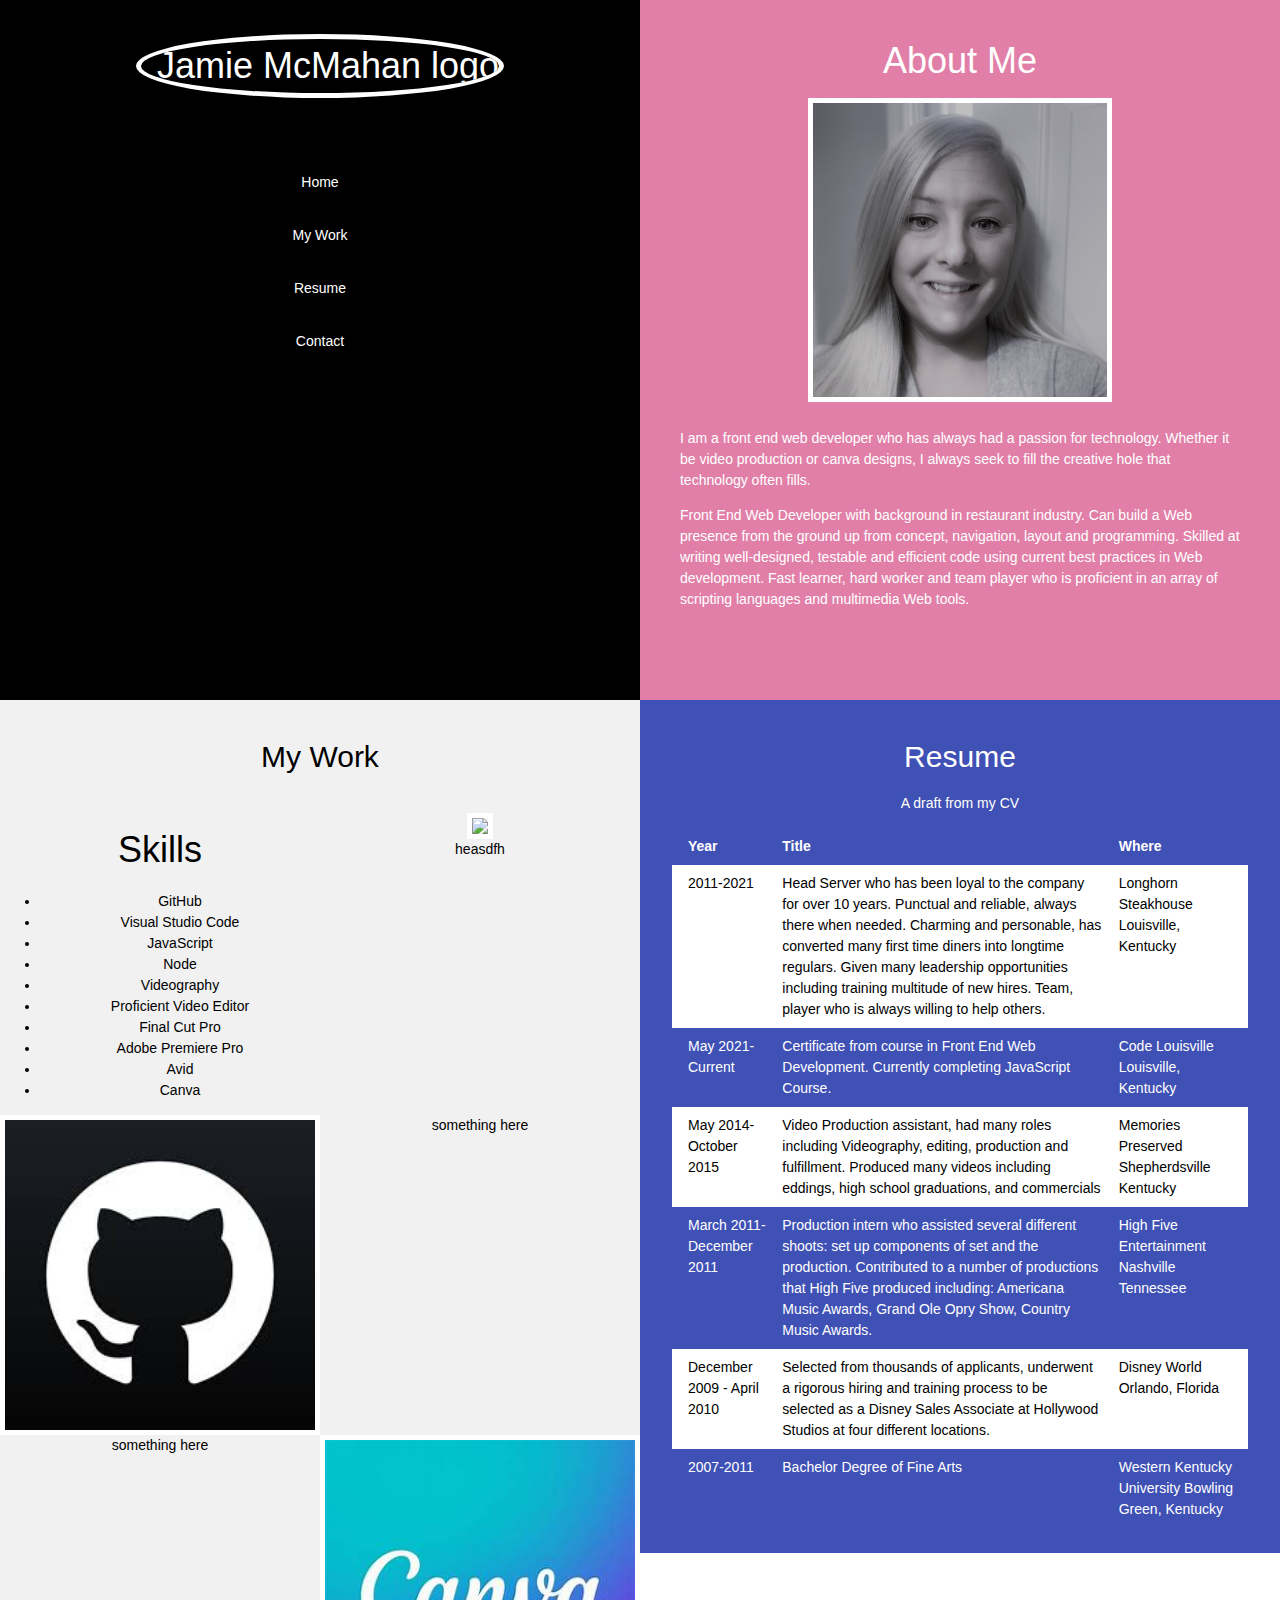
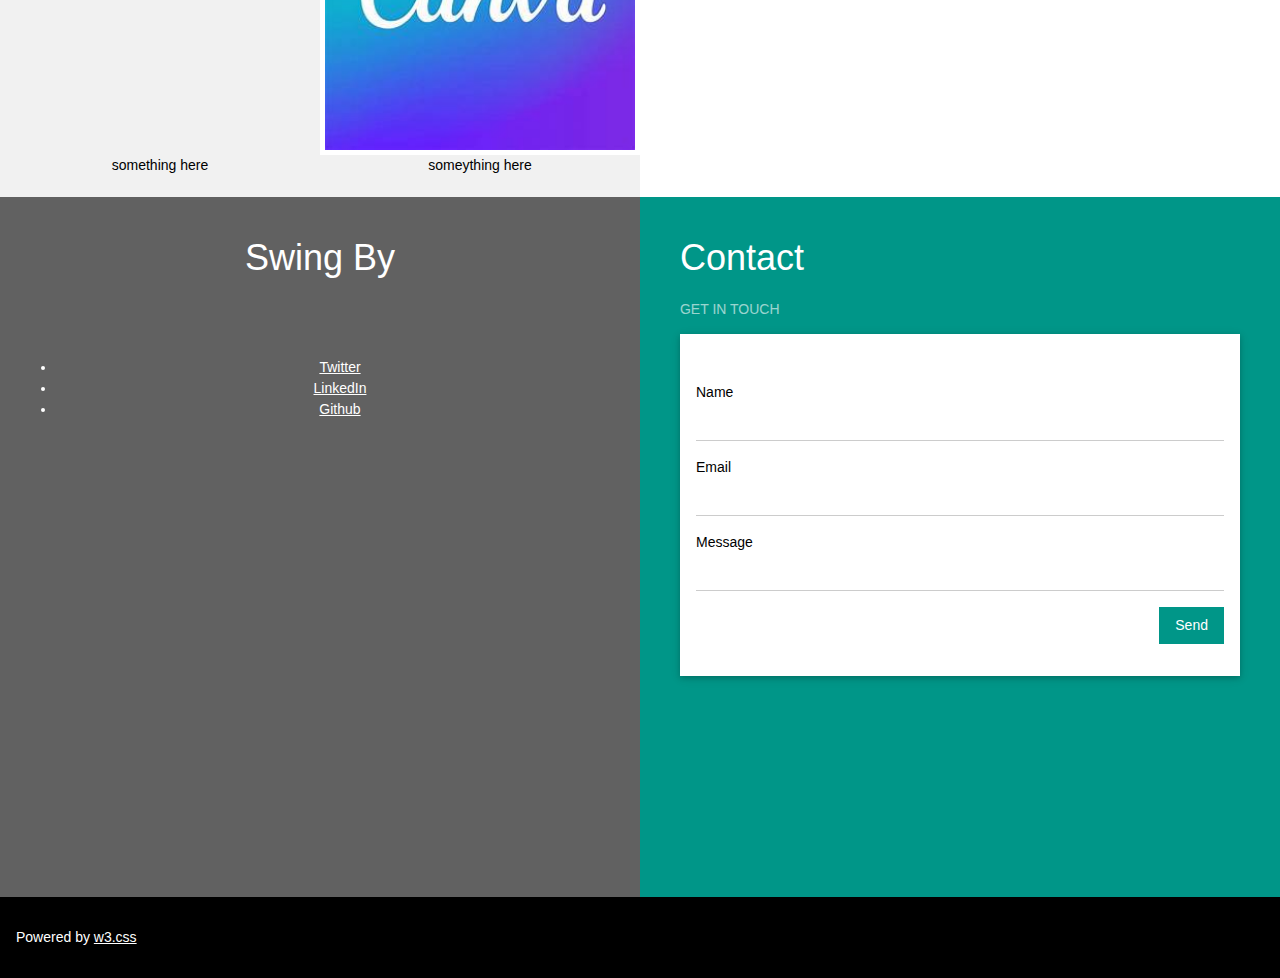
==== home.html @ 5b443dec "update" ====
<!DOCTYPE html>
<html>
<title>Jamie McMahan</title>
<meta charset="UTF-8">
<meta name="viewport" content="width=device-width, initial-scale=1">
<link rel="stylesheet" href="css/css.css">

<body class="w3-content" style="max-width:1300px">

    <!-- First Grid: Logo & About -->
    <div class="w3-half w3-black w3-container w3-center" style="height:700px">
        <div class="w3-padding-64">
            <h1><img src="img/logo.png" alt="Jamie McMahan logo" style=" height: 300px; width: 300px; border-radius:50%;" /h1>
        </div>
        <div class="w3-padding-64">
            <a href="#" class="w3-button w3-black w3-block w3-hover-blue-grey w3-padding-16">Home</a>
            <a href="#work" class="w3-button w3-black w3-block w3-hover-teal w3-padding-16">My Work</a>
            <a href="/Resume.pdf" class="w3-button w3-black w3-block w3-hover-dark-grey w3-padding-16">Resume</a>
            <a href="#contact" class="w3-button w3-black w3-block w3-hover-brown w3-padding-16">Contact</a>
        </div>
    </div>
    <div class="w3-half w3-blue-grey w3-container" style="height:700px">
        <div class="w3-padding-64 w3-center">
            <h1>About Me</h1>
            <img src="img/me.jpg" class="headshot" alt="Jamie" style="width:50%; ">
            <div class=" w3-left-align w3-padding-large ">
                <p>I am a front end web developer who has always had a passion for technology. Whether it be video production or canva designs, I always seek to fill the creative hole that technology often fills.</p>
                <p>Front End Web Developer with background in restaurant industry. Can build a Web presence from the ground up from concept, navigation, layout and programming. Skilled at writing well-designed, testable and efficient code using current best
                    practices in Web development. Fast learner, hard worker and team player who is proficient in an array of scripting languages and multimedia Web tools.</p>
            </div>
        </div>
    </div>
    </div>

    <!-- Second Grid: Work & Resume -->
    <div class="w3-row ">
        <div class="w3-half w3-light-grey w3-center " style="min-height:800px " id="work ">
            <div class="w3-padding-64 ">
                <h2>My Work</h2>
            </div>
            <div class="w3-row ">
                <div class="w3-half ">
                    <h1> Skills</h1>
                    <ul class="skills">
                        <li>GitHub</li>
                        <li>Visual Studio Code</li>
                        <li>JavaScript</li>
                        <li>Node</li>
                        <li>Videography</li>
                        <li>Proficient Video Editor</li>
                        <li>Final Cut Pro</li>
                        <li>Adobe Premiere Pro</li>
                        <li>Avid</li>
                        <li>Canva</li>

                    </ul>
                </div>

                <div class="w3-half ">
                    <a href="https://www.youtube.com/user/grund233/videos.com">
                        <img src="img/youtube.jpg" style=" width:100% ">
                    </a>
                </div>

                heasdfh
            </div>
            <div class="w3-row w3-hide-small ">
                <div class="w3-half ">
                    <img src="img/git.jpg " style="width:100% ">
                </div>
                <div class="w3-half ">
                    something here
                </div>

                <div class="w3-row w3-hide-small ">
                    <div class="w3-half ">something here </div>
                    <div class="w3-half ">
                        <img src="img/canva.jpg" style="width:100% ">
                    </div>
                </div>
            </div>

            <div class="w3-row w3-hide-small ">
                <div class="w3-half ">something here </div>
                <div class="w3-half ">someything here </div>
            </div><br>

        </div>
        <div class="w3-half w3-indigo w3-container " style="min-height:800px ">
            <div class="w3-padding-64 w3-center ">
                <h2>Resume</h2>
                <p>A draft from my CV</p>
                <div class="w3-container w3-responsive ">
                    <table class="w3-table ">
                        <tr>
                            <th>Year</th>
                            <th>Title</th>
                            <th>Where</th>
                        </tr>
                        <tr class="w3-white ">
                            <td>2011-2021</td>
                            <td>Head Server who has been loyal to the company for over 10 years. Punctual and reliable, always there when needed. Charming and personable, has converted many first time diners into longtime regulars. Given many leadership opportunities
                                including training multitude of new hires. Team, player who is always willing to help others.
                            </td>
                            <td> Longhorn Steakhouse Louisville, Kentucky</td>


                        </tr>
                        <tr>
                            <td>May 2021-Current</td>
                            <td>Certificate from course in Front End Web Development. Currently completing JavaScript Course.</td>
                            <td> Code Louisville Louisville, Kentucky</td>
                        </tr>
                        <tr class="w3-white ">
                            <td>May 2014- October 2015
                            </td>
                            <td>Video Production assistant, had many roles including Videography, editing, production and fulfillment. Produced many videos including eddings, high school graduations, and commercials</td>
                            <td>Memories Preserved Shepherdsville Kentucky</td>

                        </tr>
                        <tr>
                            <td>March 2011- December 2011 </td>
                            <td>Production intern who assisted several different shoots: set up components of set and the production. Contributed to a number of productions that High Five produced including: Americana Music Awards, Grand Ole Opry Show, Country
                                Music Awards.</td>
                            <td>High Five Entertainment Nashville Tennessee </td>
                        </tr>
                        <tr class="w3-white ">
                            <td>December 2009 - April 2010</td>
                            <td>Selected from thousands of applicants, underwent a rigorous hiring and training process to be selected as a Disney Sales Associate at Hollywood Studios at four different locations.
                                <td>Disney World Orlando, Florida</td>
                        </tr>
                        <tr class="w3-hide-medium ">
                            <td>2007-2011</td>
                            <td> Bachelor Degree of Fine Arts </td>
                            <td>Western Kentucky University Bowling Green, Kentucky</td>
                        </tr>
                    </table>
                </div>
            </div>
        </div>
    </div>

    <!-- Third Grid: Swing By & Contact -->
    <div class="w3-row " id="contact ">
        <div class="w3-half w3-dark-grey w3-container w3-center " style="height:700px ">
            <div class="w3-padding-64 ">
                <h1>Swing By</h1>
            </div>
            <div class="w3-padding-64 ">
                <div>

                    <ul>
                        <li><a href="#" class="social twitter">Twitter</a></li>
                        <li><a href="#" class="social linkedin">LinkedIn</a></li>
                        <li><a href="#" class="social github">Github</a></li>
                    </ul>
                    </ul>

                </div>
            </div>
        </div>
        <div class="w3-half w3-teal w3-container " style="height:700px ">
            <div class="w3-padding-64 w3-padding-large ">
                <h1>Contact</h1>
                <p class="w3-opacity ">GET IN TOUCH</p>
                <form class="w3-container w3-card w3-padding-32 w3-white " action="/action_page.php " target="_blank ">
                    <div class="w3-section ">
                        <label>Name</label>
                        <input class="w3-input " style="width:100%; " type="text " required name="Name ">
                    </div>
                    <div class="w3-section ">
                        <label>Email</label>
                        <input class="w3-input " style="width:100%; " type="text " required name="Email ">
                    </div>
                    <div class="w3-section ">
                        <label>Message</label>
                        <input class="w3-input " style="width:100%; " type="text " required name="Message ">
                    </div>
                    <button type="submit " class="w3-button w3-teal w3-right ">Send</button>
                </form>
            </div>
        </div>
    </div>

    <!-- Footer -->
    <footer class="w3-container w3-black w3-padding-16 ">
        <p>Powered by <a href="https://www.w3schools.com/w3css/default.asp " target="_blank ">w3.css</a></p>
    </footer>

</body>

</html>
---- css/css.css ----
html {
    box-sizing: border-box
}

*,
*:before,
*:after {
    box-sizing: inherit
}

html {
    -ms-text-size-adjust: 100%;
    -webkit-text-size-adjust: 100%
}

body {
    margin: 0
}

article,
aside,
details,
figcaption,
figure,
footer,
header,
main,
menu,
nav,
section {
    display: block
}

summary {
    display: list-item
}

audio,
canvas,
progress,
video {
    display: inline-block
}

progress {
    vertical-align: baseline
}

audio:not([controls]) {
    display: none;
    height: 0
}

[hidden],
template {
    display: none
}

a {
    background-color: transparent
}

a:active,
a:hover {
    outline-width: 0
}

abbr[title] {
    border-bottom: none;
    text-decoration: underline;
    text-decoration: underline dotted
}

b,
strong {
    font-weight: bolder
}

dfn {
    font-style: italic
}

mark {
    background: #ff0;
    color: #000
}

small {
    font-size: 80%
}

sub,
sup {
    font-size: 75%;
    line-height: 0;
    position: relative;
    vertical-align: baseline
}

sub {
    bottom: -0.25em
}

sup {
    top: -0.5em
}

figure {
    margin: 1em 40px
}

img {
    border: 5px solid white
}

code,
kbd,
pre,
samp {
    font-family: monospace, monospace;
    font-size: 1em
}

hr {
    box-sizing: content-box;
    height: 0;
    overflow: visible
}

button,
input,
select,
textarea,
optgroup {
    font: inherit;
    margin: 0
}

optgroup {
    font-weight: bold
}

button,
input {
    overflow: visible
}

button,
select {
    text-transform: none
}

button,
[type=button],
[type=reset],
[type=submit] {
    -webkit-appearance: button
}

button::-moz-focus-inner,
[type=button]::-moz-focus-inner,
[type=reset]::-moz-focus-inner,
[type=submit]::-moz-focus-inner {
    border-style: none;
    padding: 0
}

button:-moz-focusring,
[type=button]:-moz-focusring,
[type=reset]:-moz-focusring,
[type=submit]:-moz-focusring {
    outline: 1px dotted ButtonText
}

fieldset {
    border: 1px solid #c0c0c0;
    margin: 0 2px;
    padding: .35em .625em .75em
}

legend {
    color: inherit;
    display: table;
    max-width: 100%;
    padding: 0;
    white-space: normal
}

textarea {
    overflow: auto
}

[type=checkbox],
[type=radio] {
    padding: 0
}

[type=number]::-webkit-inner-spin-button,
[type=number]::-webkit-outer-spin-button {
    height: auto
}

[type=search] {
    -webkit-appearance: textfield;
    outline-offset: -2px
}

[type=search]::-webkit-search-decoration {
    -webkit-appearance: none
}

::-webkit-file-upload-button {
    -webkit-appearance: button;
    font: inherit
}


/* End extract */

html,
body {
    font-family: Verdana, sans-serif;
    font-size: 14px;
    line-height: 1.5
}

html {
    overflow-x: hidden
}

h1 {
    font-size: 36px
}

h2 {
    font-size: 30px
}

h3 {
    font-size: 24px
}

h4 {
    font-size: 20px
}

h5 {
    font-size: 18px
}

h6 {
    font-size: 16px
}

.w3-serif {
    font-family: serif
}

.w3-sans-serif {
    font-family: sans-serif
}

.w3-cursive {
    font-family: cursive
}

.w3-monospace {
    font-family: monospace
}

h1,
h2,
h3,
h4,
h5,
h6 {
    font-family: "Segoe UI", Arial, sans-serif;
    font-weight: 400;
    margin: 10px 0
}

.w3-wide {
    letter-spacing: 4px
}

hr {
    border: 0;
    border-top: 1px solid #eee;
    margin: 20px 0
}

.w3-image {
    max-width: 100%;
    height: auto
}

img {
    vertical-align: middle
}

a {
    color: inherit
}

.w3-table,
.w3-table-all {
    border-collapse: collapse;
    border-spacing: 0;
    width: 100%;
    display: table
}

.w3-table-all {
    border: 1px solid #ccc
}

.w3-bordered tr,
.w3-table-all tr {
    border-bottom: 1px solid #ddd
}

.w3-striped tbody tr:nth-child(even) {
    background-color: #f1f1f1
}

.w3-table-all tr:nth-child(odd) {
    background-color: #fff
}

.w3-table-all tr:nth-child(even) {
    background-color: #f1f1f1
}

.w3-hoverable tbody tr:hover,
.w3-ul.w3-hoverable li:hover {
    background-color: #ccc
}

.w3-centered tr th,
.w3-centered tr td {
    text-align: center
}

.w3-table td,
.w3-table th,
.w3-table-all td,
.w3-table-all th {
    padding: 8px 8px;
    display: table-cell;
    text-align: left;
    vertical-align: top
}

.w3-table th:first-child,
.w3-table td:first-child,
.w3-table-all th:first-child,
.w3-table-all td:first-child {
    padding-left: 16px
}

.w3-btn,
.w3-button {
    border: none;
    display: inline-block;
    padding: 8px 16px;
    vertical-align: middle;
    overflow: hidden;
    text-decoration: none;
    color: inherit;
    background-color: inherit;
    text-align: center;
    cursor: pointer;
    white-space: nowrap
}

.w3-btn:hover {
    box-shadow: 0 8px 16px 0 rgba(0, 0, 0, 0.2), 0 6px 20px 0 rgba(0, 0, 0, 0.19)
}

.w3-btn,
.w3-button {
    -webkit-touch-callout: none;
    -webkit-user-select: none;
    -khtml-user-select: none;
    -moz-user-select: none;
    -ms-user-select: none;
    user-select: none
}

.w3-disabled,
.w3-btn:disabled,
.w3-button:disabled {
    cursor: not-allowed;
    opacity: 0.3
}

.w3-disabled *,
:disabled * {
    pointer-events: none
}

.w3-btn.w3-disabled:hover,
.w3-btn:disabled:hover {
    box-shadow: none
}

.w3-badge,
.w3-tag {
    background-color: #000;
    color: #fff;
    display: inline-block;
    padding-left: 8px;
    padding-right: 8px;
    text-align: center
}

.w3-badge {
    border-radius: 50%
}

.w3-ul {
    list-style-type: none;
    padding: 0;
    margin: 0
}

.w3-ul li {
    padding: 8px 16px;
    border-bottom: 1px solid #ddd
}

.w3-ul li:last-child {
    border-bottom: none
}

.w3-tooltip,
.w3-display-container {
    position: relative
}

.w3-tooltip .w3-text {
    display: none
}

.w3-tooltip:hover .w3-text {
    display: inline-block
}

.w3-ripple:active {
    opacity: 0.5
}

.w3-ripple {
    transition: opacity 0s
}

.w3-input {
    padding: 8px;
    display: block;
    border: none;
    border-bottom: 1px solid #ccc;
    width: 100%
}

.w3-select {
    padding: 9px 0;
    width: 100%;
    border: none;
    border-bottom: 1px solid #ccc
}

.w3-dropdown-click,
.w3-dropdown-hover {
    position: relative;
    display: inline-block;
    cursor: pointer
}

.w3-dropdown-hover:hover .w3-dropdown-content {
    display: block
}

.w3-dropdown-hover:first-child,
.w3-dropdown-click:hover {
    background-color: #ccc;
    color: #000
}

.w3-dropdown-hover:hover>.w3-button:first-child,
.w3-dropdown-click:hover>.w3-button:first-child {
    background-color: #ccc;
    color: #000
}

.w3-dropdown-content {
    cursor: auto;
    color: #000;
    background-color: #fff;
    display: none;
    position: absolute;
    min-width: 160px;
    margin: 0;
    padding: 0;
    z-index: 1
}

.w3-check,
.w3-radio {
    width: 24px;
    height: 24px;
    position: relative;
    top: 6px
}

.w3-sidebar {
    height: 100%;
    width: 200px;
    background-color: #fff;
    position: fixed!important;
    z-index: 1;
    overflow: auto
}

.w3-bar-block .w3-dropdown-hover,
.w3-bar-block .w3-dropdown-click {
    width: 100%
}

.w3-bar-block .w3-dropdown-hover .w3-dropdown-content,
.w3-bar-block .w3-dropdown-click .w3-dropdown-content {
    min-width: 100%
}

.w3-bar-block .w3-dropdown-hover .w3-button,
.w3-bar-block .w3-dropdown-click .w3-button {
    width: 100%;
    text-align: left;
    padding: 8px 16px
}

.w3-main,
#main {
    transition: margin-left .4s
}

.w3-modal {
    z-index: 3;
    display: none;
    padding-top: 100px;
    position: fixed;
    left: 0;
    top: 0;
    width: 100%;
    height: 100%;
    overflow: auto;
    background-color: rgb(0, 0, 0);
    background-color: rgba(0, 0, 0, 0.4)
}

.w3-modal-content {
    margin: auto;
    background-color: #fff;
    position: relative;
    padding: 0;
    outline: 0;
    width: 600px
}

.w3-bar {
    width: 100%;
    overflow: hidden
}

.w3-center .w3-bar {
    display: inline-block;
    width: auto
}

.w3-bar .w3-bar-item {
    padding: 8px 16px;
    float: left;
    width: auto;
    border: none;
    display: block;
    outline: 0
}

.w3-bar .w3-dropdown-hover,
.w3-bar .w3-dropdown-click {
    position: static;
    float: left
}

.w3-bar .w3-button {
    white-space: normal
}

.w3-bar-block .w3-bar-item {
    width: 100%;
    display: block;
    padding: 8px 16px;
    text-align: left;
    border: none;
    white-space: normal;
    float: none;
    outline: 0
}

.w3-bar-block.w3-center .w3-bar-item {
    text-align: center
}

.w3-block {
    display: block;
    width: 100%
}

.w3-responsive {
    display: block;
    overflow-x: auto
}

.w3-container:after,
.w3-container:before,
.w3-panel:after,
.w3-panel:before,
.w3-row:after,
.w3-row:before,
.w3-row-padding:after,
.w3-row-padding:before,
.w3-cell-row:before,
.w3-cell-row:after,
.w3-clear:after,
.w3-clear:before,
.w3-bar:before,
.w3-bar:after {
    content: "";
    display: table;
    clear: both
}

.w3-col,
.w3-half,
.w3-third,
.w3-twothird,
.w3-threequarter,
.w3-quarter {
    float: left;
    width: 100%
}

.w3-col.s1 {
    width: 8.33333%
}

.w3-col.s2 {
    width: 16.66666%
}

.w3-col.s3 {
    width: 24.99999%
}

.w3-col.s4 {
    width: 33.33333%
}

.w3-col.s5 {
    width: 41.66666%
}

.w3-col.s6 {
    width: 49.99999%
}

.w3-col.s7 {
    width: 58.33333%
}

.w3-col.s8 {
    width: 66.66666%
}

.w3-col.s9 {
    width: 74.99999%
}

.w3-col.s10 {
    width: 83.33333%
}

.w3-col.s11 {
    width: 91.66666%
}

.w3-col.s12 {
    width: 99.99999%
}

@media (min-width:601px) {
    .w3-col.m1 {
        width: 8.33333%
    }
    .w3-col.m2 {
        width: 16.66666%
    }
    .w3-col.m3,
    .w3-quarter {
        width: 24.99999%
    }
    .w3-col.m4,
    .w3-third {
        width: 33.33333%
    }
    .w3-col.m5 {
        width: 41.66666%
    }
    .w3-col.m6,
    .w3-half {
        width: 49.99999%
    }
    .w3-col.m7 {
        width: 58.33333%
    }
    .w3-col.m8,
    .w3-twothird {
        width: 66.66666%
    }
    .w3-col.m9,
    .w3-threequarter {
        width: 74.99999%
    }
    .w3-col.m10 {
        width: 83.33333%
    }
    .w3-col.m11 {
        width: 91.66666%
    }
    .w3-col.m12 {
        width: 99.99999%
    }
}

@media (min-width:993px) {
    .w3-col.l1 {
        width: 8.33333%
    }
    .w3-col.l2 {
        width: 16.66666%
    }
    .w3-col.l3 {
        width: 24.99999%
    }
    .w3-col.l4 {
        width: 33.33333%
    }
    .w3-col.l5 {
        width: 41.66666%
    }
    .w3-col.l6 {
        width: 49.99999%
    }
    .w3-col.l7 {
        width: 58.33333%
    }
    .w3-col.l8 {
        width: 66.66666%
    }
    .w3-col.l9 {
        width: 74.99999%
    }
    .w3-col.l10 {
        width: 83.33333%
    }
    .w3-col.l11 {
        width: 91.66666%
    }
    .w3-col.l12 {
        width: 99.99999%
    }
}

.w3-rest {
    overflow: hidden
}

.w3-stretch {
    margin-left: -16px;
    margin-right: -16px
}

.w3-content,
.w3-auto {
    margin-left: auto;
    margin-right: auto
}

.w3-content {
    max-width: 980px
}

.w3-auto {
    max-width: 1140px
}

.w3-cell-row {
    display: table;
    width: 100%
}

.w3-cell {
    display: table-cell
}

.w3-cell-top {
    vertical-align: top
}

.w3-cell-middle {
    vertical-align: middle
}

.w3-cell-bottom {
    vertical-align: bottom
}

.w3-hide {
    display: none!important
}

.w3-show-block,
.w3-show {
    display: block!important
}

.w3-show-inline-block {
    display: inline-block!important
}

@media (max-width:1205px) {
    .w3-auto {
        max-width: 95%
    }
}

@media (max-width:600px) {
    .w3-modal-content {
        margin: 0 10px;
        width: auto!important
    }
    .w3-modal {
        padding-top: 30px
    }
    .w3-dropdown-hover.w3-mobile .w3-dropdown-content,
    .w3-dropdown-click.w3-mobile .w3-dropdown-content {
        position: relative
    }
    .w3-hide-small {
        display: none!important
    }
    .w3-mobile {
        display: block;
        width: 100%!important
    }
    .w3-bar-item.w3-mobile,
    .w3-dropdown-hover.w3-mobile,
    .w3-dropdown-click.w3-mobile {
        text-align: center
    }
    .w3-dropdown-hover.w3-mobile,
    .w3-dropdown-hover.w3-mobile .w3-btn,
    .w3-dropdown-hover.w3-mobile .w3-button,
    .w3-dropdown-click.w3-mobile,
    .w3-dropdown-click.w3-mobile .w3-btn,
    .w3-dropdown-click.w3-mobile .w3-button {
        width: 100%
    }
}

@media (max-width:768px) {
    .w3-modal-content {
        width: 500px
    }
    .w3-modal {
        padding-top: 50px
    }
}

@media (min-width:993px) {
    .w3-modal-content {
        width: 900px
    }
    .w3-hide-large {
        display: none!important
    }
    .w3-sidebar.w3-collapse {
        display: block!important
    }
}

@media (max-width:992px) and (min-width:601px) {
    .w3-hide-medium {
        display: none!important
    }
}

@media (max-width:992px) {
    .w3-sidebar.w3-collapse {
        display: none
    }
    .w3-main {
        margin-left: 0!important;
        margin-right: 0!important
    }
    .w3-auto {
        max-width: 100%
    }
}

.w3-top,
.w3-bottom {
    position: fixed;
    width: 100%;
    z-index: 1
}

.w3-top {
    top: 0
}

.w3-bottom {
    bottom: 0
}

.w3-overlay {
    position: fixed;
    display: none;
    width: 100%;
    height: 100%;
    top: 0;
    left: 0;
    right: 0;
    bottom: 0;
    background-color: rgba(0, 0, 0, 0.5);
    z-index: 2
}

.w3-display-topleft {
    position: absolute;
    left: 0;
    top: 0
}

.w3-display-topright {
    position: absolute;
    right: 0;
    top: 0
}

.w3-display-bottomleft {
    position: absolute;
    left: 0;
    bottom: 0
}

.w3-display-bottomright {
    position: absolute;
    right: 0;
    bottom: 0
}

.w3-display-middle {
    position: absolute;
    top: 50%;
    left: 50%;
    transform: translate(-50%, -50%);
    -ms-transform: translate(-50%, -50%)
}

.w3-display-left {
    position: absolute;
    top: 50%;
    left: 0%;
    transform: translate(0%, -50%);
    -ms-transform: translate(-0%, -50%)
}

.w3-display-right {
    position: absolute;
    top: 50%;
    right: 0%;
    transform: translate(0%, -50%);
    -ms-transform: translate(0%, -50%)
}

.w3-display-topmiddle {
    position: absolute;
    left: 50%;
    top: 0;
    transform: translate(-50%, 0%);
    -ms-transform: translate(-50%, 0%)
}

.w3-display-bottommiddle {
    position: absolute;
    left: 50%;
    bottom: 0;
    transform: translate(-50%, 0%);
    -ms-transform: translate(-50%, 0%)
}

.w3-display-container:hover .w3-display-hover {
    display: block
}

.w3-display-container:hover span.w3-display-hover {
    display: inline-block
}

.w3-display-hover {
    display: none
}

.w3-display-position {
    position: absolute
}

.w3-circle {
    border-radius: 50%
}

.w3-round-small {
    border-radius: 2px
}

.w3-round,
.w3-round-medium {
    border-radius: 4px
}

.w3-round-large {
    border-radius: 8px
}

.w3-round-xlarge {
    border-radius: 16px
}

.w3-round-xxlarge {
    border-radius: 32px
}

.w3-row-padding,
.w3-row-padding>.w3-half,
.w3-row-padding>.w3-third,
.w3-row-padding>.w3-twothird,
.w3-row-padding>.w3-threequarter,
.w3-row-padding>.w3-quarter,
.w3-row-padding>.w3-col {
    padding: 0 8px
}

.w3-container,
.w3-panel {
    padding: 0.01em 16px
}

.w3-panel {
    margin-top: 16px;
    margin-bottom: 16px
}

.w3-code,
.w3-codespan {
    font-family: Consolas, "courier new";
    font-size: 16px
}

.w3-code {
    width: auto;
    background-color: #fff;
    padding: 8px 12px;
    border-left: 4px solid #4CAF50;
    word-wrap: break-word
}

.w3-codespan {
    color: crimson;
    background-color: #f1f1f1;
    padding-left: 4px;
    padding-right: 4px;
    font-size: 110%
}

.w3-card,
.w3-card-2 {
    box-shadow: 0 2px 5px 0 rgba(0, 0, 0, 0.16), 0 2px 10px 0 rgba(0, 0, 0, 0.12)
}

.w3-card-4,
.w3-hover-shadow:hover {
    box-shadow: 0 4px 10px 0 rgba(0, 0, 0, 0.2), 0 4px 20px 0 rgba(0, 0, 0, 0.19)
}

.w3-spin {
    animation: w3-spin 2s infinite linear
}

@keyframes w3-spin {
    0% {
        transform: rotate(0deg)
    }
    100% {
        transform: rotate(359deg)
    }
}

.w3-animate-fading {
    animation: fading 10s infinite
}

@keyframes fading {
    0% {
        opacity: 0
    }
    50% {
        opacity: 1
    }
    100% {
        opacity: 0
    }
}

.w3-animate-opacity {
    animation: opac 0.8s
}

@keyframes opac {
    from {
        opacity: 0
    }
    to {
        opacity: 1
    }
}

.w3-animate-top {
    position: relative;
    animation: animatetop 0.4s
}

@keyframes animatetop {
    from {
        top: -300px;
        opacity: 0
    }
    to {
        top: 0;
        opacity: 1
    }
}

.w3-animate-left {
    position: relative;
    animation: animateleft 0.4s
}

@keyframes animateleft {
    from {
        left: -300px;
        opacity: 0
    }
    to {
        left: 0;
        opacity: 1
    }
}

.w3-animate-right {
    position: relative;
    animation: animateright 0.4s
}

@keyframes animateright {
    from {
        right: -300px;
        opacity: 0
    }
    to {
        right: 0;
        opacity: 1
    }
}

.w3-animate-bottom {
    position: relative;
    animation: animatebottom 0.4s
}

@keyframes animatebottom {
    from {
        bottom: -300px;
        opacity: 0
    }
    to {
        bottom: 0;
        opacity: 1
    }
}

.w3-animate-zoom {
    animation: animatezoom 0.6s
}

@keyframes animatezoom {
    from {
        transform: scale(0)
    }
    to {
        transform: scale(1)
    }
}

.w3-animate-input {
    transition: width 0.4s ease-in-out
}

.w3-animate-input:focus {
    width: 100%!important
}

.w3-opacity,
.w3-hover-opacity:hover {
    opacity: 0.60
}

.w3-opacity-off,
.w3-hover-opacity-off:hover {
    opacity: 1
}

.w3-opacity-max {
    opacity: 0.25
}

.w3-opacity-min {
    opacity: 0.75
}

.w3-greyscale-max,
.w3-grayscale-max,
.w3-hover-greyscale:hover,
.w3-hover-grayscale:hover {
    filter: grayscale(100%)
}

.w3-greyscale,
.w3-grayscale {
    filter: grayscale(75%)
}

.w3-greyscale-min,
.w3-grayscale-min {
    filter: grayscale(50%)
}

.w3-sepia {
    filter: sepia(75%)
}

.w3-sepia-max,
.w3-hover-sepia:hover {
    filter: sepia(100%)
}

.w3-sepia-min {
    filter: sepia(50%)
}

.w3-tiny {
    font-size: 10px!important
}

.w3-small {
    font-size: 12px!important
}

.w3-medium {
    font-size: 15px!important
}

.w3-large {
    font-size: 18px!important
}

.w3-xlarge {
    font-size: 24px!important
}

.w3-xxlarge {
    font-size: 36px!important
}

.w3-xxxlarge {
    font-size: 48px!important
}

.w3-jumbo {
    font-size: 64px!important
}

.w3-left-align {
    text-align: left!important
}

.w3-right-align {
    text-align: right!important
}

.w3-justify {
    text-align: justify!important
}

.w3-center {
    text-align: center!important
}

.w3-border-0 {
    border: 0!important
}

.w3-border {
    border: 1px solid #ccc!important
}

.w3-border-top {
    border-top: 1px solid #ccc!important
}

.w3-border-bottom {
    border-bottom: 1px solid #ccc!important
}

.w3-border-left {
    border-left: 1px solid #ccc!important
}

.w3-border-right {
    border-right: 1px solid #ccc!important
}

.w3-topbar {
    border-top: 6px solid #ccc!important
}

.w3-bottombar {
    border-bottom: 6px solid #ccc!important
}

.w3-leftbar {
    border-left: 6px solid #ccc!important
}

.w3-rightbar {
    border-right: 6px solid #ccc!important
}

.w3-section,
.w3-code {
    margin-top: 16px!important;
    margin-bottom: 16px!important
}

.w3-margin {
    margin: 16px!important
}

.w3-margin-top {
    margin-top: 16px!important
}

.w3-margin-bottom {
    margin-bottom: 16px!important
}

.w3-margin-left {
    margin-left: 16px!important
}

.w3-margin-right {
    margin-right: 16px!important
}

.w3-padding-small {
    padding: 4px 8px!important
}

.w3-padding {
    padding: 8px 16px!important
}

.w3-padding-large {
    padding: 12px 24px!important
}

.w3-padding-16 {
    padding-top: 16px!important;
    padding-bottom: 16px!important
}

.w3-padding-24 {
    padding-top: 24px!important;
    padding-bottom: 24px!important
}

.w3-padding-32 {
    padding-top: 32px!important;
    padding-bottom: 32px!important
}

.w3-padding-48 {
    padding-top: 48px!important;
    padding-bottom: 48px!important
}

.w3-padding-64 {
    padding-top: 24px!important;
    padding-bottom: 24px!important
}

.w3-padding-top-64 {
    padding-top: 64px!important
}

.w3-padding-top-48 {
    padding-top: 48px!important
}

.w3-padding-top-32 {
    padding-top: 32px!important
}

.w3-padding-top-24 {
    padding-top: 24px!important
}

.w3-left {
    float: left!important
}

.w3-right {
    float: right!important
}

.w3-button:hover {
    color: #000!important;
    background-color: #ccc!important
}

.w3-transparent,
.w3-hover-none:hover {
    background-color: transparent!important
}

.w3-hover-none:hover {
    box-shadow: none!important
}


/* Colors */

.w3-amber,
.w3-hover-amber:hover {
    color: #000!important;
    background-color: #ffc107!important
}

.w3-aqua,
.w3-hover-aqua:hover {
    color: #000!important;
    background-color: #00ffff!important
}

.w3-blue,
.w3-hover-blue:hover {
    color: #fff!important;
    background-color: #2196F3!important
}

.w3-light-blue,
.w3-hover-light-blue:hover {
    color: #000!important;
    background-color: #87CEEB!important
}

.w3-brown,
.w3-hover-brown:hover {
    color: #fff!important;
    background-color: #795548!important
}

.w3-cyan,
.w3-hover-cyan:hover {
    color: #000!important;
    background-color: #00bcd4!important
}

.w3-blue-grey,
.w3-hover-blue-grey:hover,
.w3-blue-gray,
.w3-hover-blue-gray:hover {
    color: #fff!important;
    background-color: rgba(197, 5, 85, 0.514)!important
}

.w3-green,
.w3-hover-green:hover {
    color: #fff!important;
    background-color: #4CAF50!important
}

.w3-light-green,
.w3-hover-light-green:hover {
    color: #000!important;
    background-color: #8bc34a!important
}

.w3-indigo,
.w3-hover-indigo:hover {
    color: #fff!important;
    background-color: #3f51b5!important
}

.w3-khaki,
.w3-hover-khaki:hover {
    color: #000!important;
    background-color: #f0e68c!important
}

.w3-lime,
.w3-hover-lime:hover {
    color: #000!important;
    background-color: #cddc39!important
}

.w3-orange,
.w3-hover-orange:hover {
    color: #000!important;
    background-color: #ff9800!important
}

.w3-deep-orange,
.w3-hover-deep-orange:hover {
    color: #fff!important;
    background-color: #ff5722!important
}

.w3-pink,
.w3-hover-pink:hover {
    color: #fff!important;
    background-color: #e91e63!important
}

.w3-purple,
.w3-hover-purple:hover {
    color: #fff!important;
    background-color: #9c27b0!important
}

.w3-deep-purple,
.w3-hover-deep-purple:hover {
    color: #fff!important;
    background-color: #673ab7!important
}

.w3-red,
.w3-hover-red:hover {
    color: #fff!important;
    background-color: #f44336!important
}

.w3-sand,
.w3-hover-sand:hover {
    color: #000!important;
    background-color: #fdf5e6!important
}

.w3-teal,
.w3-hover-teal:hover {
    color: #fff!important;
    background-color: #009688!important
}

.w3-yellow,
.w3-hover-yellow:hover {
    color: #000!important;
    background-color: #ffeb3b!important
}

.w3-white,
.w3-hover-white:hover {
    color: #000!important;
    background-color: #fff!important
}

.w3-black,
.w3-hover-black:hover {
    color: #fff!important;
    background-color: #000!important
}

.w3-grey,
.w3-hover-grey:hover,
.w3-gray,
.w3-hover-gray:hover {
    color: #000!important;
    background-color: #9e9e9e!important
}

.w3-light-grey,
.w3-hover-light-grey:hover,
.w3-light-gray,
.w3-hover-light-gray:hover {
    color: #000!important;
    background-color: #f1f1f1!important
}

.w3-dark-grey,
.w3-hover-dark-grey:hover,
.w3-dark-gray,
.w3-hover-dark-gray:hover {
    color: #fff!important;
    background-color: #616161!important
}

.w3-pale-red,
.w3-hover-pale-red:hover {
    color: #000!important;
    background-color: #ffdddd!important
}

.w3-pale-green,
.w3-hover-pale-green:hover {
    color: #000!important;
    background-color: #ddffdd!important
}

.w3-pale-yellow,
.w3-hover-pale-yellow:hover {
    color: #000!important;
    background-color: #ffffcc!important
}

.w3-pale-blue,
.w3-hover-pale-blue:hover {
    color: #000!important;
    background-color: #ddffff!important
}

.w3-text-amber,
.w3-hover-text-amber:hover {
    color: #ffc107!important
}

.w3-text-aqua,
.w3-hover-text-aqua:hover {
    color: #00ffff!important
}

.w3-text-blue,
.w3-hover-text-blue:hover {
    color: #2196F3!important
}

.w3-text-light-blue,
.w3-hover-text-light-blue:hover {
    color: #87CEEB!important
}

.w3-text-brown,
.w3-hover-text-brown:hover {
    color: #795548!important
}

.w3-text-cyan,
.w3-hover-text-cyan:hover {
    color: #00bcd4!important
}

.w3-text-blue-grey,
.w3-hover-text-blue-grey:hover,
.w3-text-blue-gray,
.w3-hover-text-blue-gray:hover {
    color: #607d8b!important
}

.w3-text-green,
.w3-hover-text-green:hover {
    color: #4CAF50!important
}

.w3-text-light-green,
.w3-hover-text-light-green:hover {
    color: #8bc34a!important
}

.w3-text-indigo,
.w3-hover-text-indigo:hover {
    color: #3f51b5!important
}

.w3-text-khaki,
.w3-hover-text-khaki:hover {
    color: #b4aa50!important
}

.w3-text-lime,
.w3-hover-text-lime:hover {
    color: #cddc39!important
}

.w3-text-orange,
.w3-hover-text-orange:hover {
    color: #ff9800!important
}

.w3-text-deep-orange,
.w3-hover-text-deep-orange:hover {
    color: #ff5722!important
}

.w3-text-pink,
.w3-hover-text-pink:hover {
    color: #e91e63!important
}

.w3-text-purple,
.w3-hover-text-purple:hover {
    color: #9c27b0!important
}

.w3-text-deep-purple,
.w3-hover-text-deep-purple:hover {
    color: #673ab7!important
}

.w3-text-red,
.w3-hover-text-red:hover {
    color: #f44336!important
}

.w3-text-sand,
.w3-hover-text-sand:hover {
    color: #fdf5e6!important
}

.w3-text-teal,
.w3-hover-text-teal:hover {
    color: #009688!important
}

.w3-text-yellow,
.w3-hover-text-yellow:hover {
    color: #d2be0e!important
}

.w3-text-white,
.w3-hover-text-white:hover {
    color: #fff!important
}

.w3-text-black,
.w3-hover-text-black:hover {
    color: #000!important
}

.w3-text-grey,
.w3-hover-text-grey:hover,
.w3-text-gray,
.w3-hover-text-gray:hover {
    color: #757575!important
}

.w3-text-light-grey,
.w3-hover-text-light-grey:hover,
.w3-text-light-gray,
.w3-hover-text-light-gray:hover {
    color: #f1f1f1!important
}

.w3-text-dark-grey,
.w3-hover-text-dark-grey:hover,
.w3-text-dark-gray,
.w3-hover-text-dark-gray:hover {
    color: #3a3a3a!important
}

.w3-border-amber,
.w3-hover-border-amber:hover {
    border-color: #ffc107!important
}

.w3-border-aqua,
.w3-hover-border-aqua:hover {
    border-color: #00ffff!important
}

.w3-border-blue,
.w3-hover-border-blue:hover {
    border-color: #2196F3!important
}

.w3-border-light-blue,
.w3-hover-border-light-blue:hover {
    border-color: #87CEEB!important
}

.w3-border-brown,
.w3-hover-border-brown:hover {
    border-color: #795548!important
}

.w3-border-cyan,
.w3-hover-border-cyan:hover {
    border-color: #00bcd4!important
}

.w3-border-blue-grey,
.w3-hover-border-blue-grey:hover,
.w3-border-blue-gray,
.w3-hover-border-blue-gray:hover {
    border-color: #607d8b!important
}

.w3-border-green,
.w3-hover-border-green:hover {
    border-color: #4CAF50!important
}

.w3-border-light-green,
.w3-hover-border-light-green:hover {
    border-color: #8bc34a!important
}

.w3-border-indigo,
.w3-hover-border-indigo:hover {
    border-color: #3f51b5!important
}

.w3-border-khaki,
.w3-hover-border-khaki:hover {
    border-color: #f0e68c!important
}

.w3-border-lime,
.w3-hover-border-lime:hover {
    border-color: #cddc39!important
}

.w3-border-orange,
.w3-hover-border-orange:hover {
    border-color: #ff9800!important
}

.w3-border-deep-orange,
.w3-hover-border-deep-orange:hover {
    border-color: #ff5722!important
}

.w3-border-pink,
.w3-hover-border-pink:hover {
    border-color: #e91e63!important
}

.w3-border-purple,
.w3-hover-border-purple:hover {
    border-color: #9c27b0!important
}

.w3-border-deep-purple,
.w3-hover-border-deep-purple:hover {
    border-color: #673ab7!important
}

.w3-border-red,
.w3-hover-border-red:hover {
    border-color: #f44336!important
}

.w3-border-sand,
.w3-hover-border-sand:hover {
    border-color: #fdf5e6!important
}

.w3-border-teal,
.w3-hover-border-teal:hover {
    border-color: #009688!important
}

.w3-border-yellow,
.w3-hover-border-yellow:hover {
    border-color: #ffeb3b!important
}

.w3-border-white,
.w3-hover-border-white:hover {
    border-color: #fff!important
}

.w3-border-black,
.w3-hover-border-black:hover {
    border-color: #000!important
}

.w3-border-grey,
.w3-hover-border-grey:hover,
.w3-border-gray,
.w3-hover-border-gray:hover {
    border-color: #9e9e9e!important
}

.w3-border-light-grey,
.w3-hover-border-light-grey:hover,
.w3-border-light-gray,
.w3-hover-border-light-gray:hover {
    border-color: #f1f1f1!important
}

.w3-border-dark-grey,
.w3-hover-border-dark-grey:hover,
.w3-border-dark-gray,
.w3-hover-border-dark-gray:hover {
    border-color: #616161!important
}

.w3-border-pale-red,
.w3-hover-border-pale-red:hover {
    border-color: #ffe7e7!important
}

.w3-border-pale-green,
.w3-hover-border-pale-green:hover {
    border-color: #e7ffe7!important
}

.w3-border-pale-yellow,
.w3-hover-border-pale-yellow:hover {
    border-color: #ffffcc!important
}

.w3-border-pale-blue,
.w3-hover-border-pale-blue:hover {
    border-color: #e7ffff!important
}
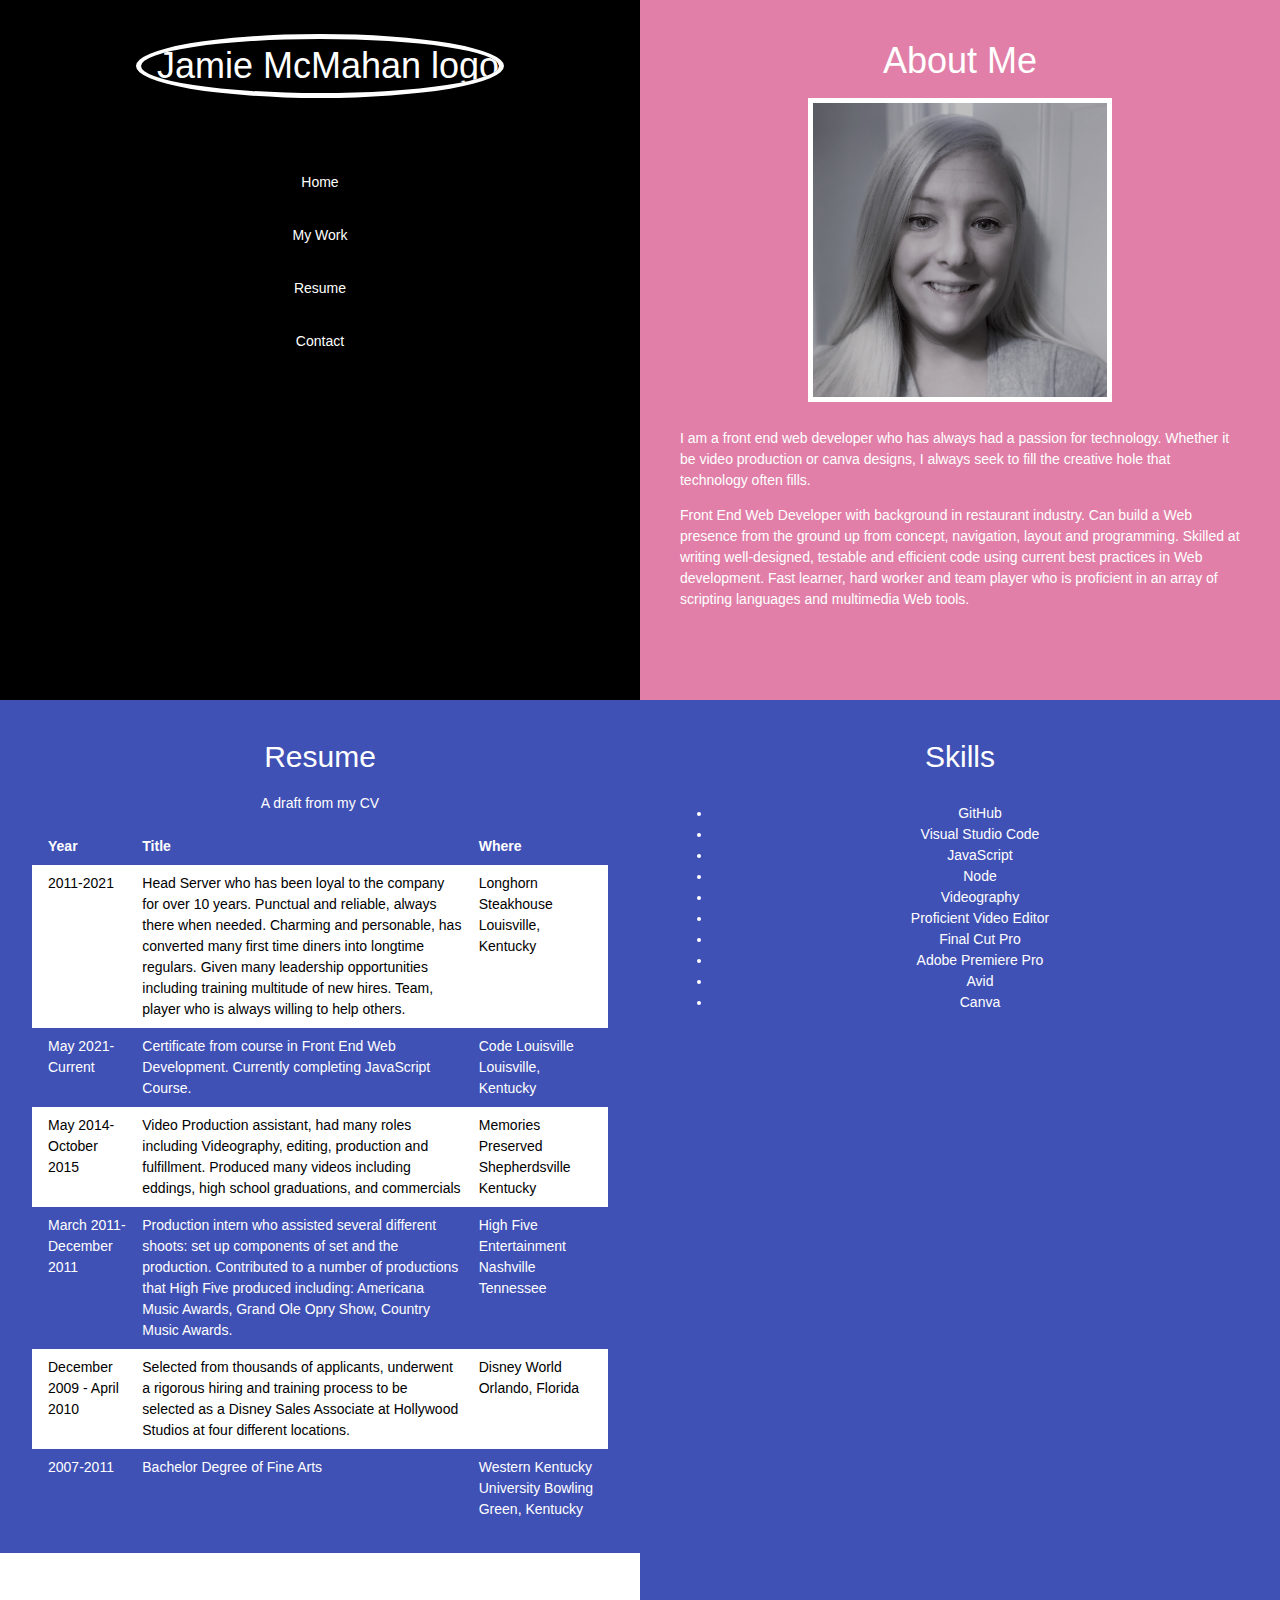
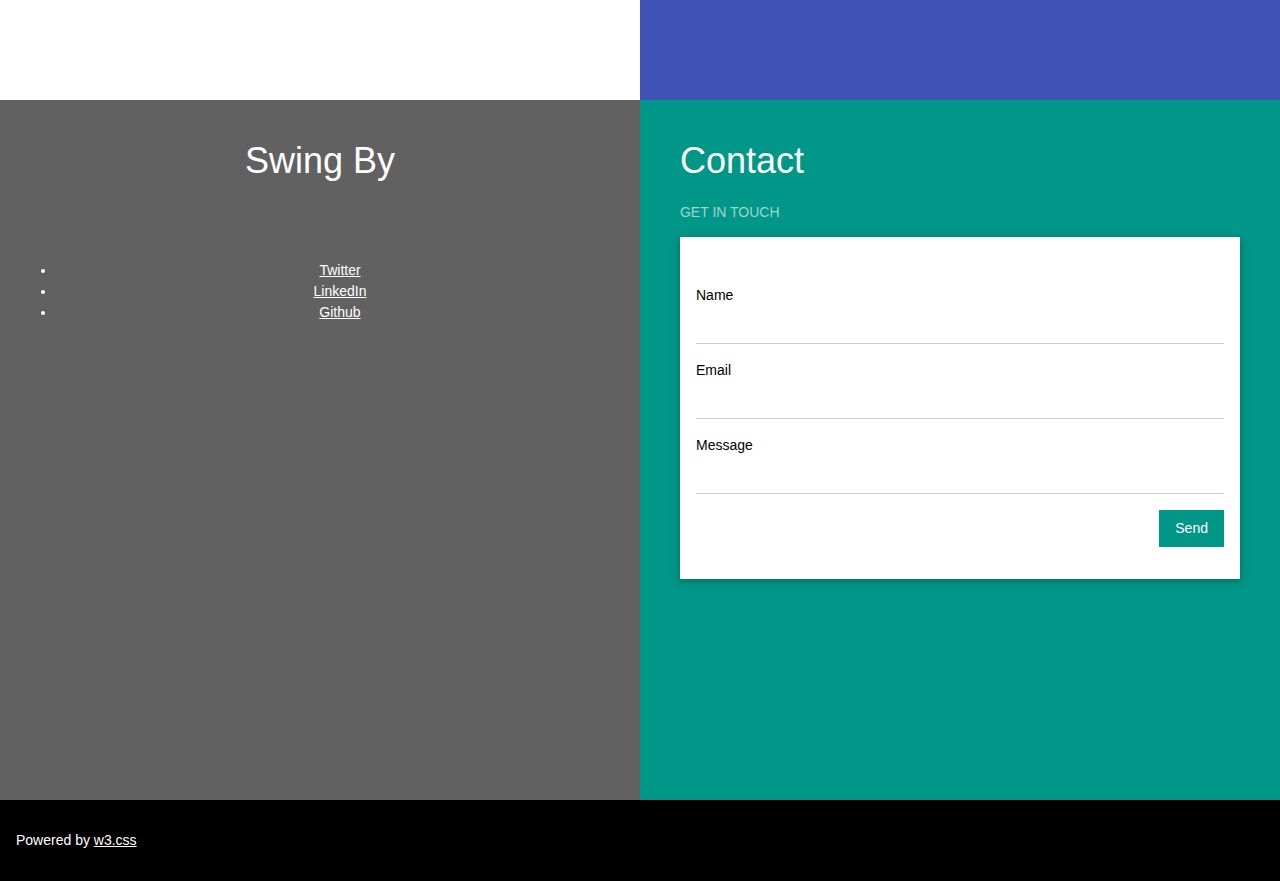
==== commit 25c4b0a7: "update" ====
--- a/home.html
+++ b/home.html
@@ -4,6 +4,8 @@
 <meta charset="UTF-8">
 <meta name="viewport" content="width=device-width, initial-scale=1">
 <link rel="stylesheet" href="css/css.css">
+
+
 
 <body class="w3-content" style="max-width:1300px">
 
@@ -32,110 +34,88 @@
     </div>
     </div>
 
-    <!-- Second Grid: Work & Resume -->
-    <div class="w3-row ">
-        <div class="w3-half w3-light-grey w3-center " style="min-height:800px " id="work ">
-            <div class="w3-padding-64 ">
-                <h2>My Work</h2>
-            </div>
-            <div class="w3-row ">
-                <div class="w3-half ">
-                    <h1> Skills</h1>
-                    <ul class="skills">
-                        <li>GitHub</li>
-                        <li>Visual Studio Code</li>
-                        <li>JavaScript</li>
-                        <li>Node</li>
-                        <li>Videography</li>
-                        <li>Proficient Video Editor</li>
-                        <li>Final Cut Pro</li>
-                        <li>Adobe Premiere Pro</li>
-                        <li>Avid</li>
-                        <li>Canva</li>
-
-                    </ul>
-                </div>
-
-                <div class="w3-half ">
-                    <a href="https://www.youtube.com/user/grund233/videos.com">
-                        <img src="img/youtube.jpg" style=" width:100% ">
-                    </a>
-                </div>
-
-                heasdfh
-            </div>
-            <div class="w3-row w3-hide-small ">
-                <div class="w3-half ">
-                    <img src="img/git.jpg " style="width:100% ">
-                </div>
-                <div class="w3-half ">
-                    something here
-                </div>
-
-                <div class="w3-row w3-hide-small ">
-                    <div class="w3-half ">something here </div>
-                    <div class="w3-half ">
-                        <img src="img/canva.jpg" style="width:100% ">
-                    </div>
-                </div>
-            </div>
-
-            <div class="w3-row w3-hide-small ">
-                <div class="w3-half ">something here </div>
-                <div class="w3-half ">someything here </div>
-            </div><br>
-
-        </div>
-        <div class="w3-half w3-indigo w3-container " style="min-height:800px ">
-            <div class="w3-padding-64 w3-center ">
-                <h2>Resume</h2>
-                <p>A draft from my CV</p>
-                <div class="w3-container w3-responsive ">
-                    <table class="w3-table ">
-                        <tr>
-                            <th>Year</th>
-                            <th>Title</th>
-                            <th>Where</th>
-                        </tr>
-                        <tr class="w3-white ">
-                            <td>2011-2021</td>
-                            <td>Head Server who has been loyal to the company for over 10 years. Punctual and reliable, always there when needed. Charming and personable, has converted many first time diners into longtime regulars. Given many leadership opportunities
-                                including training multitude of new hires. Team, player who is always willing to help others.
-                            </td>
-                            <td> Longhorn Steakhouse Louisville, Kentucky</td>
 
 
-                        </tr>
-                        <tr>
-                            <td>May 2021-Current</td>
-                            <td>Certificate from course in Front End Web Development. Currently completing JavaScript Course.</td>
-                            <td> Code Louisville Louisville, Kentucky</td>
-                        </tr>
-                        <tr class="w3-white ">
-                            <td>May 2014- October 2015
-                            </td>
-                            <td>Video Production assistant, had many roles including Videography, editing, production and fulfillment. Produced many videos including eddings, high school graduations, and commercials</td>
-                            <td>Memories Preserved Shepherdsville Kentucky</td>
 
-                        </tr>
-                        <tr>
-                            <td>March 2011- December 2011 </td>
-                            <td>Production intern who assisted several different shoots: set up components of set and the production. Contributed to a number of productions that High Five produced including: Americana Music Awards, Grand Ole Opry Show, Country
-                                Music Awards.</td>
-                            <td>High Five Entertainment Nashville Tennessee </td>
-                        </tr>
-                        <tr class="w3-white ">
-                            <td>December 2009 - April 2010</td>
-                            <td>Selected from thousands of applicants, underwent a rigorous hiring and training process to be selected as a Disney Sales Associate at Hollywood Studios at four different locations.
-                                <td>Disney World Orlando, Florida</td>
-                        </tr>
-                        <tr class="w3-hide-medium ">
-                            <td>2007-2011</td>
-                            <td> Bachelor Degree of Fine Arts </td>
-                            <td>Western Kentucky University Bowling Green, Kentucky</td>
-                        </tr>
-                    </table>
-                </div>
+
+
+    <!---Second Grid: Work & Resume--->
+
+    </div>
+    <div class="w3-half w3-indigo w3-container " style="min-height:800px ">
+        <div class="w3-padding-64 w3-center ">
+            <h2>Resume</h2>
+            <p>A draft from my CV</p>
+            <div class="w3-container w3-responsive ">
+                <table class="w3-table ">
+                    <tr>
+                        <th>Year</th>
+                        <th>Title</th>
+                        <th>Where</th>
+                    </tr>
+                    <tr class="w3-white ">
+                        <td>2011-2021</td>
+                        <td>Head Server who has been loyal to the company for over 10 years. Punctual and reliable, always there when needed. Charming and personable, has converted many first time diners into longtime regulars. Given many leadership opportunities
+                            including training multitude of new hires. Team, player who is always willing to help others.
+                        </td>
+                        <td> Longhorn Steakhouse Louisville, Kentucky</td>
+
+
+                    </tr>
+                    <tr>
+                        <td>May 2021-Current</td>
+                        <td>Certificate from course in Front End Web Development. Currently completing JavaScript Course.</td>
+                        <td> Code Louisville Louisville, Kentucky</td>
+                    </tr>
+                    <tr class="w3-white ">
+                        <td>May 2014- October 2015
+                        </td>
+                        <td>Video Production assistant, had many roles including Videography, editing, production and fulfillment. Produced many videos including eddings, high school graduations, and commercials</td>
+                        <td>Memories Preserved Shepherdsville Kentucky</td>
+
+                    </tr>
+                    <tr>
+                        <td>March 2011- December 2011 </td>
+                        <td>Production intern who assisted several different shoots: set up components of set and the production. Contributed to a number of productions that High Five produced including: Americana Music Awards, Grand Ole Opry Show, Country
+                            Music Awards.</td>
+                        <td>High Five Entertainment Nashville Tennessee </td>
+                    </tr>
+                    <tr class="w3-white ">
+                        <td>December 2009 - April 2010</td>
+                        <td>Selected from thousands of applicants, underwent a rigorous hiring and training process to be selected as a Disney Sales Associate at Hollywood Studios at four different locations.
+                            <td>Disney World Orlando, Florida</td>
+                    </tr>
+                    <tr class="w3-hide-medium ">
+                        <td>2007-2011</td>
+                        <td> Bachelor Degree of Fine Arts </td>
+                        <td>Western Kentucky University Bowling Green, Kentucky</td>
+                    </tr>
+                </table>
+            </div>
+        </div>
+    </div>
+    </div>
+    <div>
+
+    </div>
+    <div class="w3-half w3-indigo w3-container " style="min-height:1000px ">
+        <div class="w3-padding-64 w3-center ">
+            <h2>Skills</h2>
+            <div class="w3-container w3-responsive ">
+                <ul class="skills">
+                    <li>GitHub</li>
+                    <li>Visual Studio Code</li>
+                    <li>JavaScript</li>
+                    <li>Node</li>
+                    <li>Videography</li>
+                    <li>Proficient Video Editor</li>
+                    <li>Final Cut Pro</li>
+                    <li>Adobe Premiere Pro</li>
+                    <li>Avid</li>
+                    <li>Canva</li>
+
+                </ul>
+
             </div>
         </div>
     </div>
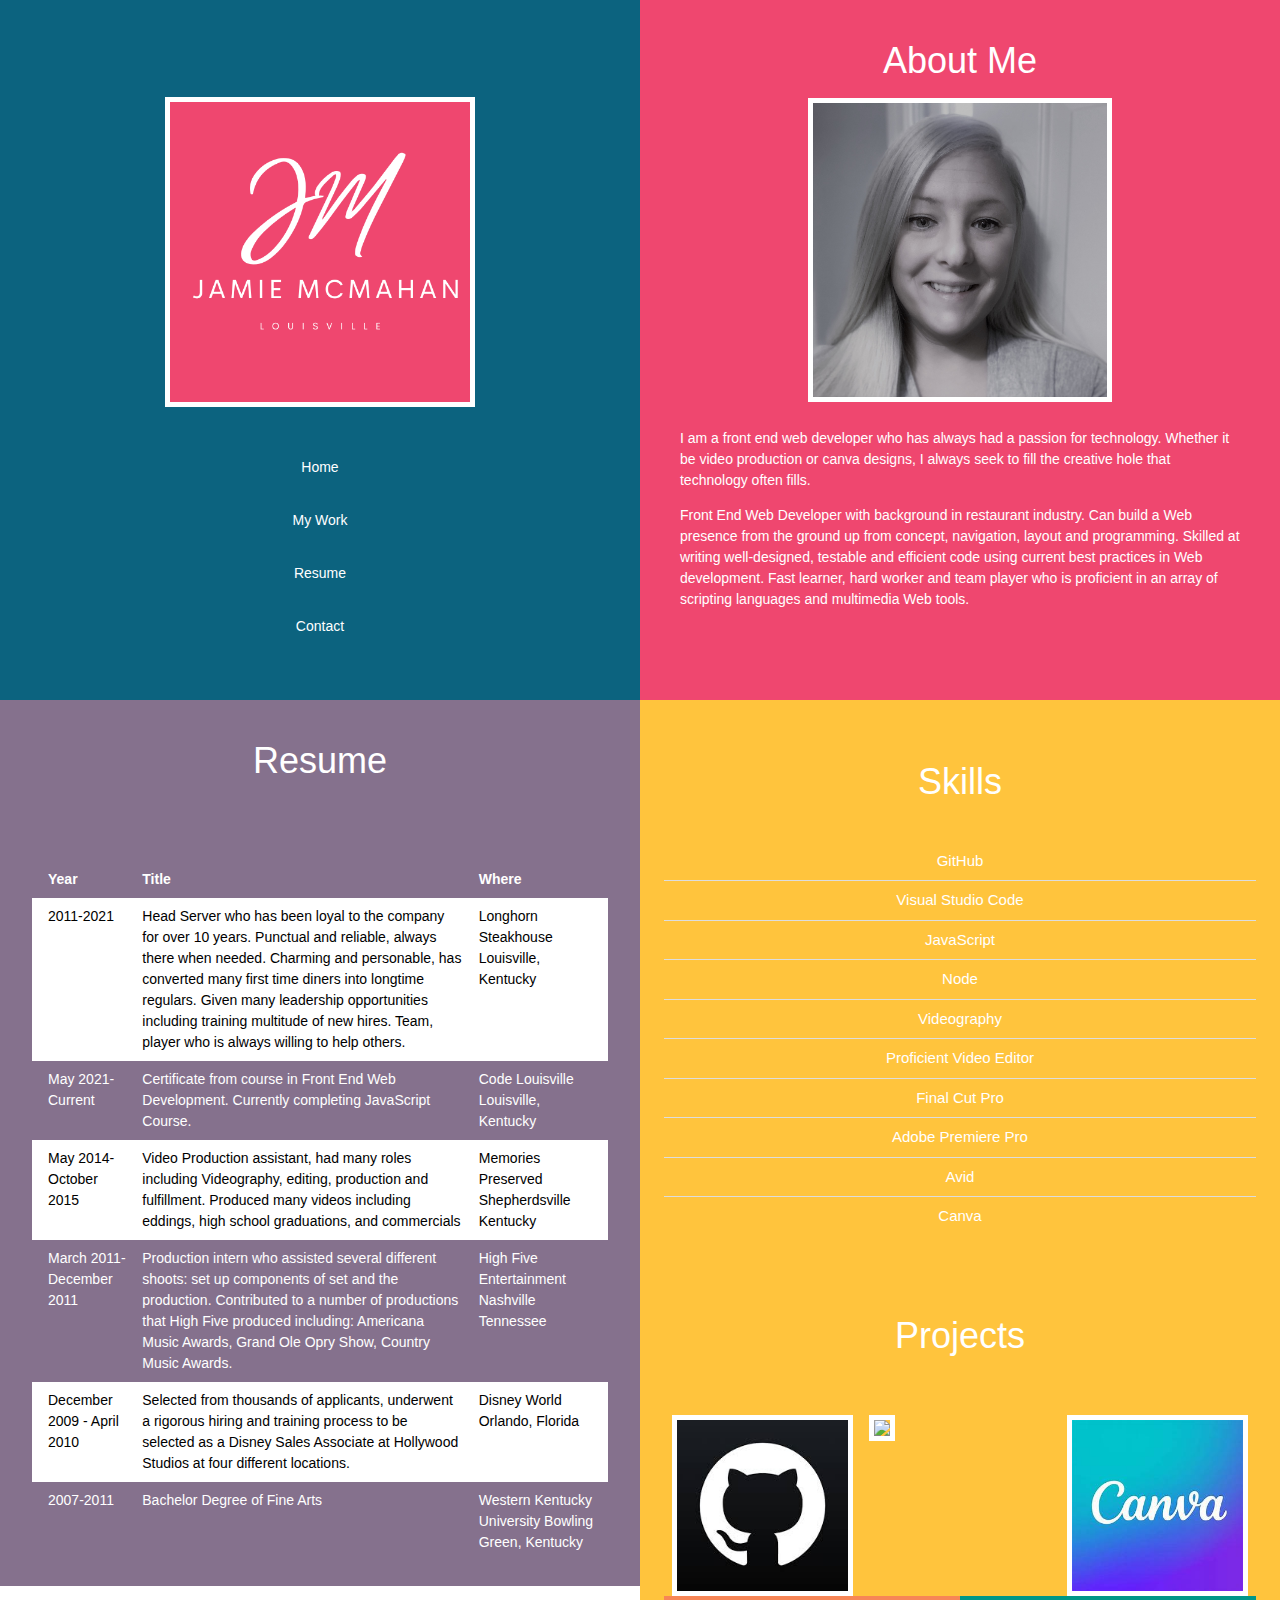
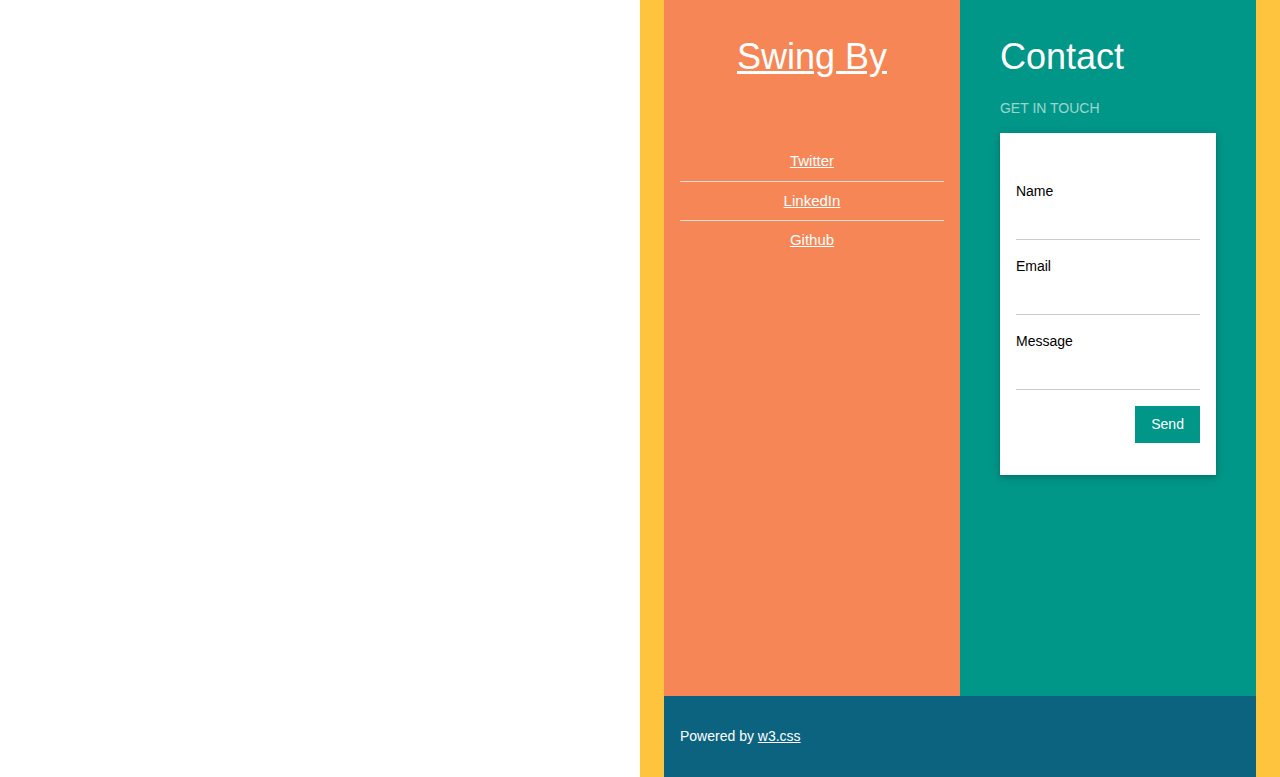
==== commit c6f03c6e: "update" ====
--- a/home.html
+++ b/home.html
@@ -12,9 +12,12 @@
     <!-- First Grid: Logo & About -->
     <div class="w3-half w3-black w3-container w3-center" style="height:700px">
         <div class="w3-padding-64">
-            <h1><img src="img/logo.png" alt="Jamie McMahan logo" style=" height: 300px; width: 300px; border-radius:50%;" /h1>
+            <br>
+            <br>
+            <br>
+            <h1><img src="img/logo.png" alt="Jamie McMahan logo" style=width:51%></h1>
         </div>
-        <div class="w3-padding-64">
+        <div class="w3-padding-50">
             <a href="#" class="w3-button w3-black w3-block w3-hover-blue-grey w3-padding-16">Home</a>
             <a href="#work" class="w3-button w3-black w3-block w3-hover-teal w3-padding-16">My Work</a>
             <a href="/Resume.pdf" class="w3-button w3-black w3-block w3-hover-dark-grey w3-padding-16">Resume</a>
@@ -36,16 +39,12 @@
 
 
 
+    <!---Second Grid: Work & Resume--->
 
 
-
-    <!---Second Grid: Work & Resume--->
-
-    </div>
     <div class="w3-half w3-indigo w3-container " style="min-height:800px ">
         <div class="w3-padding-64 w3-center ">
-            <h2>Resume</h2>
-            <p>A draft from my CV</p>
+            <h1>Resume</h1>
             <div class="w3-container w3-responsive ">
                 <table class="w3-table ">
                     <tr>
@@ -86,86 +85,101 @@
                             <td>Disney World Orlando, Florida</td>
                     </tr>
                     <tr class="w3-hide-medium ">
+                        <br>
                         <td>2007-2011</td>
+                        <br>
                         <td> Bachelor Degree of Fine Arts </td>
                         <td>Western Kentucky University Bowling Green, Kentucky</td>
+                        <br>
                     </tr>
                 </table>
             </div>
         </div>
     </div>
-    </div>
-    <div>
 
-    </div>
-    <div class="w3-half w3-indigo w3-container " style="min-height:1000px ">
-        <div class="w3-padding-64 w3-center ">
-            <h2>Skills</h2>
-            <div class="w3-container w3-responsive ">
-                <ul class="skills">
-                    <li>GitHub</li>
-                    <li>Visual Studio Code</li>
-                    <li>JavaScript</li>
-                    <li>Node</li>
-                    <li>Videography</li>
-                    <li>Proficient Video Editor</li>
-                    <li>Final Cut Pro</li>
-                    <li>Adobe Premiere Pro</li>
-                    <li>Avid</li>
-                    <li>Canva</li>
 
-                </ul>
+    <div class="w3-half w3-red w3-container " style="min-height: 1015px">
+        <div class="w3-row-padding">
+            <ul class="w3-ul w3-center">
 
+                <br>
+                <br>
+                <h1>Skills</h1>
+                <br>
+                <li>GitHub</li>
+                <li>Visual Studio Code</li>
+                <li>JavaScript</li>
+                <li>Node</li>
+                <li>Videography</li>
+                <li>Proficient Video Editor</li>
+                <li>Final Cut Pro</li>
+                <li>Adobe Premiere Pro</li>
+                <li>Avid</li>
+                <li>Canva</li>
+            </ul>
+            <br>
+            <br>
+            <br>
+
+            <div class="w3-container w3-center">
+                <h1>Projects</h1>
+                <br>
+                <br>
             </div>
-        </div>
-    </div>
+            <div class="w3-col s4">
+                <img src="img/git.jpg" style="width:100%">
+            </div>
+            <div class="w3-col s4">
+                <img src="img/youtube.jpg" style="width:100%">
+            </div>
+            <div class="w3-col s4">
+                <a href="canva.html"><img src="img/canva.jpg" alt="Canva logo" style="width:100%"></div>
 
-    <!-- Third Grid: Swing By & Contact -->
-    <div class="w3-row " id="contact ">
-        <div class="w3-half w3-dark-grey w3-container w3-center " style="height:700px ">
-            <div class="w3-padding-64 ">
-                <h1>Swing By</h1>
-            </div>
-            <div class="w3-padding-64 ">
-                <div>
+            <!--Third Grid: Swing By & Contact --->
+            <div class=" w3-row " id="contact ">
+                <div class="w3-half w3-dark-grey w3-container w3-center " style="height:700px ">
+                    <div class="w3-padding-64 ">
+                        <h1>Swing By</h1>
+                    </div>
+                    <div class="w3-padding-64 ">
+                        <div>
+                            <ul class="w3-ul w3-center ">
+                                <li><a href="# " class="social twitter ">Twitter</a></li>
+                                <li><a href="# " class="social linkedin ">LinkedIn</a></li>
+                                <li><a href="# " class="social github ">Github</a></li>
+                            </ul>
+                            </ul>
 
-                    <ul>
-                        <li><a href="#" class="social twitter">Twitter</a></li>
-                        <li><a href="#" class="social linkedin">LinkedIn</a></li>
-                        <li><a href="#" class="social github">Github</a></li>
-                    </ul>
-                    </ul>
-
+                        </div>
+                    </div>
+                </div>
+                <div class="w3-half w3-teal w3-container " style="height:700px ">
+                    <div class="w3-padding-64 w3-padding-large ">
+                        <h1>Contact</h1>
+                        <p class="w3-opacity ">GET IN TOUCH</p>
+                        <form class="w3-container w3-card w3-padding-32 w3-white " action="/action_page.php " target="_blank ">
+                            <div class="w3-section ">
+                                <label>Name</label>
+                                <input class="w3-input " style="width:100%; " type="text " required name="Name ">
+                            </div>
+                            <div class="w3-section ">
+                                <label>Email</label>
+                                <input class="w3-input " style="width:100%; " type="text " required name="Email ">
+                            </div>
+                            <div class="w3-section ">
+                                <label>Message</label>
+                                <input class="w3-input " style="width:100%; " type="text " required name="Message ">
+                            </div>
+                            <button type="submit " class="w3-button w3-teal w3-right ">Send</button>
+                        </form>
+                    </div>
                 </div>
             </div>
-        </div>
-        <div class="w3-half w3-teal w3-container " style="height:700px ">
-            <div class="w3-padding-64 w3-padding-large ">
-                <h1>Contact</h1>
-                <p class="w3-opacity ">GET IN TOUCH</p>
-                <form class="w3-container w3-card w3-padding-32 w3-white " action="/action_page.php " target="_blank ">
-                    <div class="w3-section ">
-                        <label>Name</label>
-                        <input class="w3-input " style="width:100%; " type="text " required name="Name ">
-                    </div>
-                    <div class="w3-section ">
-                        <label>Email</label>
-                        <input class="w3-input " style="width:100%; " type="text " required name="Email ">
-                    </div>
-                    <div class="w3-section ">
-                        <label>Message</label>
-                        <input class="w3-input " style="width:100%; " type="text " required name="Message ">
-                    </div>
-                    <button type="submit " class="w3-button w3-teal w3-right ">Send</button>
-                </form>
-            </div>
-        </div>
-    </div>
 
-    <!-- Footer -->
-    <footer class="w3-container w3-black w3-padding-16 ">
-        <p>Powered by <a href="https://www.w3schools.com/w3css/default.asp " target="_blank ">w3.css</a></p>
-    </footer>
+            <!-- Footer -->
+            <footer class="w3-container w3-black w3-padding-16 ">
+                <p>Powered by <a href="https://www.w3schools.com/w3css/default.asp " target="_blank ">w3.css</a></p>
+            </footer>
 
 </body>
 
--- a/css/css.css
+++ b/css/css.css
@@ -421,7 +421,8 @@
 .w3-ul {
     list-style-type: none;
     padding: 0;
-    margin: 0
+    margin: 0;
+    font-size: 15px;
 }
 
 .w3-ul li {
@@ -1510,7 +1511,7 @@
 .w3-blue-gray,
 .w3-hover-blue-gray:hover {
     color: #fff!important;
-    background-color: rgba(197, 5, 85, 0.514)!important
+    background-color: #ef476f!important
 }
 
 .w3-green,
@@ -1528,7 +1529,7 @@
 .w3-indigo,
 .w3-hover-indigo:hover {
     color: #fff!important;
-    background-color: #3f51b5!important
+    background-color: #85718d!important
 }
 
 .w3-khaki,
@@ -1576,7 +1577,7 @@
 .w3-red,
 .w3-hover-red:hover {
     color: #fff!important;
-    background-color: #f44336!important
+    background-color: #ffc43d!important
 }
 
 .w3-sand,
@@ -1606,7 +1607,7 @@
 .w3-black,
 .w3-hover-black:hover {
     color: #fff!important;
-    background-color: #000!important
+    background-color: #0c637f!important
 }
 
 .w3-grey,
@@ -1630,7 +1631,7 @@
 .w3-dark-gray,
 .w3-hover-dark-gray:hover {
     color: #fff!important;
-    background-color: #616161!important
+    background-color: #f78656!important
 }
 
 .w3-pale-red,
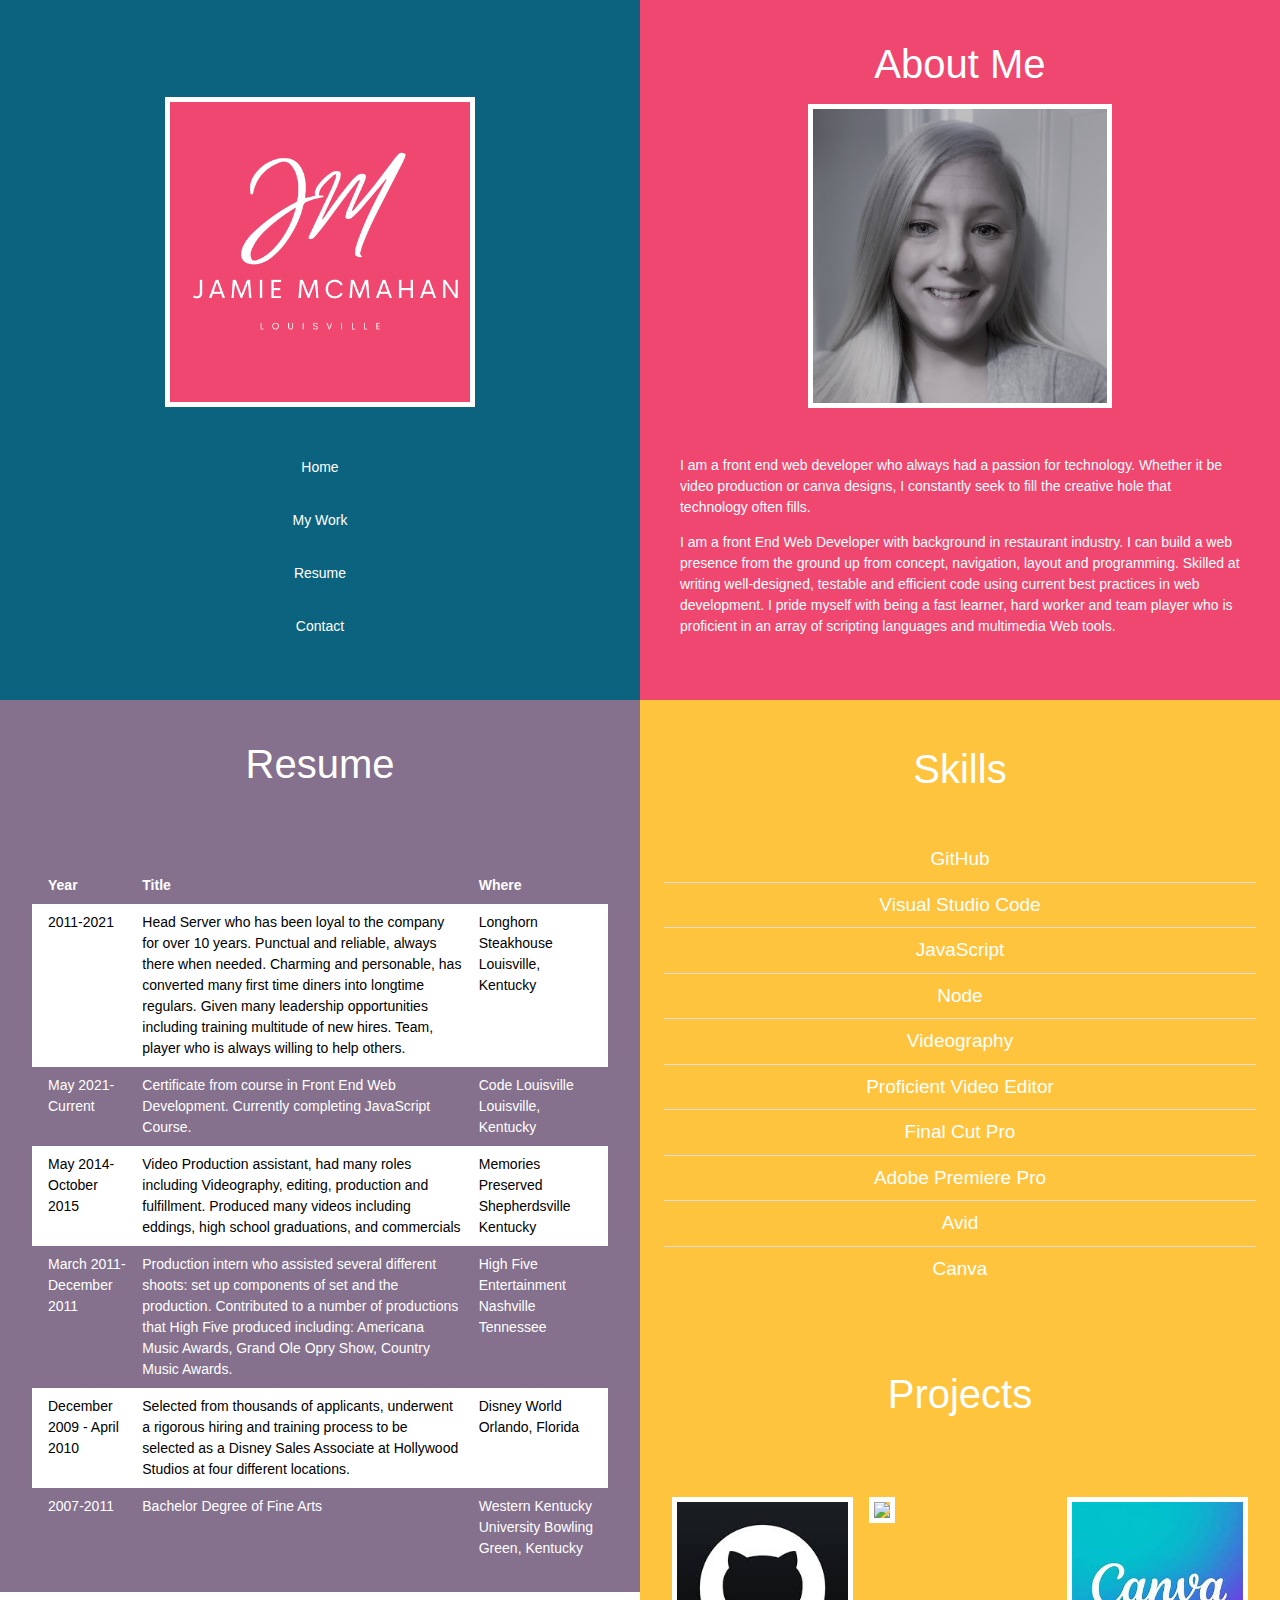
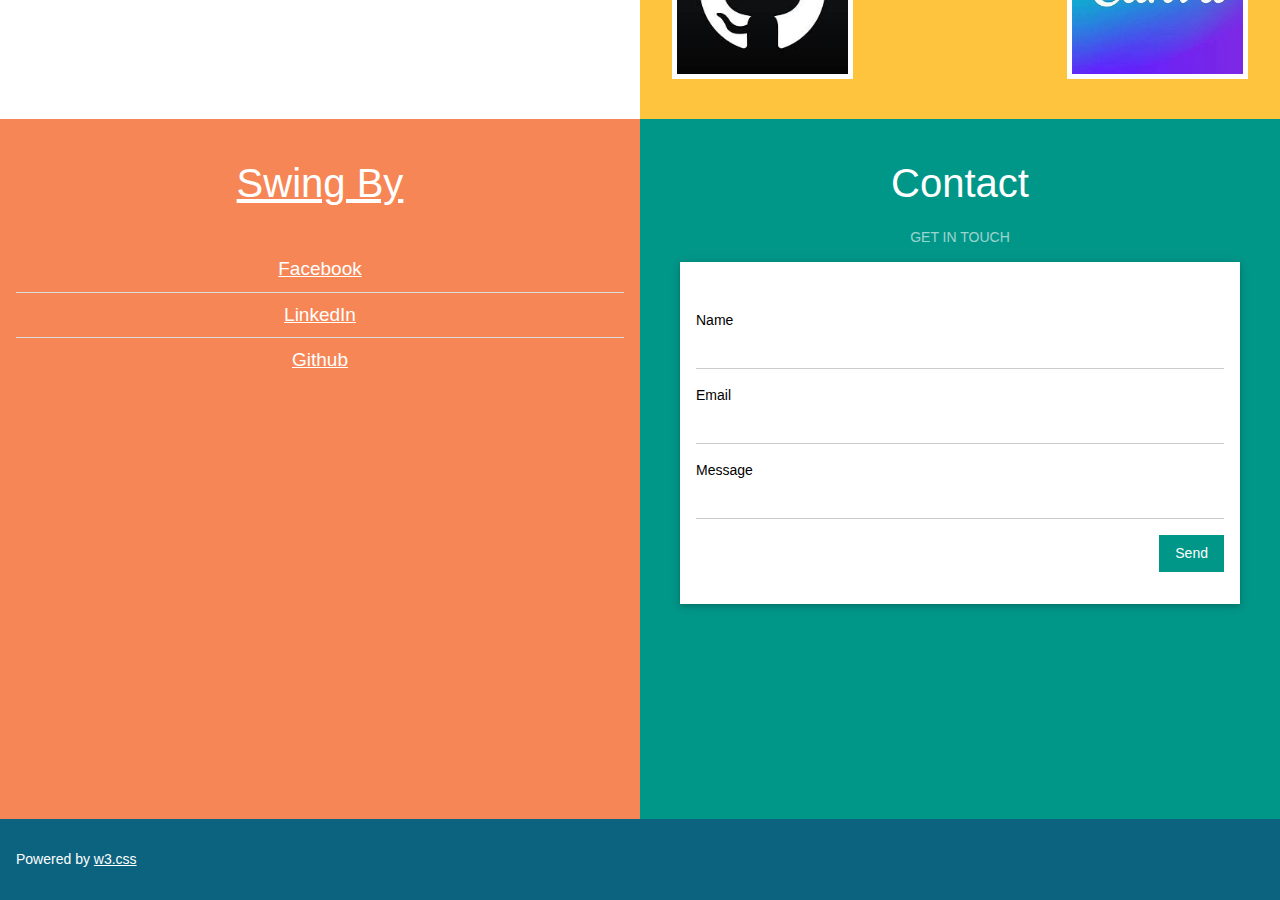
==== commit 53282614: "update" ====
--- a/home.html
+++ b/home.html
@@ -19,8 +19,8 @@
         </div>
         <div class="w3-padding-50">
             <a href="#" class="w3-button w3-black w3-block w3-hover-blue-grey w3-padding-16">Home</a>
-            <a href="#work" class="w3-button w3-black w3-block w3-hover-teal w3-padding-16">My Work</a>
-            <a href="/Resume.pdf" class="w3-button w3-black w3-block w3-hover-dark-grey w3-padding-16">Resume</a>
+            <a href="home.html" class="w3-button w3-black w3-block w3-hover-teal w3-padding-16">My Work</a>
+            <a href="Resume.pdf" class="w3-button w3-black w3-block w3-hover-dark-grey w3-padding-16">Resume</a>
             <a href="#contact" class="w3-button w3-black w3-block w3-hover-brown w3-padding-16">Contact</a>
         </div>
     </div>
@@ -28,13 +28,13 @@
         <div class="w3-padding-64 w3-center">
             <h1>About Me</h1>
             <img src="img/me.jpg" class="headshot" alt="Jamie" style="width:50%; ">
+            <br> <br>
             <div class=" w3-left-align w3-padding-large ">
-                <p>I am a front end web developer who has always had a passion for technology. Whether it be video production or canva designs, I always seek to fill the creative hole that technology often fills.</p>
-                <p>Front End Web Developer with background in restaurant industry. Can build a Web presence from the ground up from concept, navigation, layout and programming. Skilled at writing well-designed, testable and efficient code using current best
-                    practices in Web development. Fast learner, hard worker and team player who is proficient in an array of scripting languages and multimedia Web tools.</p>
+                <p>I am a front end web developer who always had a passion for technology. Whether it be video production or canva designs, I constantly seek to fill the creative hole that technology often fills.</p>
+                <p>I am a front End Web Developer with background in restaurant industry. I can build a web presence from the ground up from concept, navigation, layout and programming. Skilled at writing well-designed, testable and efficient code using
+                    current best practices in web development. I pride myself with being a fast learner, hard worker and team player who is proficient in an array of scripting languages and multimedia Web tools.</p>
             </div>
         </div>
-    </div>
     </div>
 
 
@@ -42,10 +42,10 @@
     <!---Second Grid: Work & Resume--->
 
 
-    <div class="w3-half w3-indigo w3-container " style="min-height:800px ">
+    <div class="w3-half w3-indigo w3-container " style="min-height:700px ">
         <div class="w3-padding-64 w3-center ">
             <h1>Resume</h1>
-            <div class="w3-container w3-responsive ">
+            <div class="w3-container w3-responsive">
                 <table class="w3-table ">
                     <tr>
                         <th>Year</th>
@@ -98,11 +98,9 @@
     </div>
 
 
-    <div class="w3-half w3-red w3-container " style="min-height: 1015px">
-        <div class="w3-row-padding">
-            <ul class="w3-ul w3-center">
-
-                <br>
+    <div class="w3-half w3-red w3-container" style="min-height: 1019px ">
+        <div class="w3-row-padding ">
+            <ul class="w3-ul w3-center ">
                 <br>
                 <h1>Skills</h1>
                 <br>
@@ -121,65 +119,71 @@
             <br>
             <br>
 
-            <div class="w3-container w3-center">
+            <div class="w3-container w3-center ">
                 <h1>Projects</h1>
                 <br>
                 <br>
+                <br>
             </div>
-            <div class="w3-col s4">
-                <img src="img/git.jpg" style="width:100%">
+            <div class="w3-col s4 ">
+                <a href="https://github.com/grund22/Portfolio"><img src="img/git.jpg " style="width:100% ">
             </div>
-            <div class="w3-col s4">
-                <img src="img/youtube.jpg" style="width:100%">
+            <div class="w3-col s4 ">
+                <a href="https://www.youtube.com/user/grund233"> <img src="img/youtube.jpg " style="width:100% ">
             </div>
-            <div class="w3-col s4">
-                <a href="canva.html"><img src="img/canva.jpg" alt="Canva logo" style="width:100%"></div>
+            <div class="w3-col s4 ">
+                <a href="canva.html "><img src="img/canva.jpg " alt="Canva logo " style="width:100% ">
+            </div>
+        </div>
+    </div>
+    <br>
 
-            <!--Third Grid: Swing By & Contact --->
-            <div class=" w3-row " id="contact ">
-                <div class="w3-half w3-dark-grey w3-container w3-center " style="height:700px ">
-                    <div class="w3-padding-64 ">
-                        <h1>Swing By</h1>
+
+    <!--Third Grid: Swing By & Contact --->
+
+    <div class="w3-row " id="contact ">
+        <div class="w3-half w3-dark-grey w3-container w3-center " style="height:700px ">
+            <div class="w3-padding-64 ">
+                <h1>Swing By</h1>
+            </div>
+            <ul class="w3-ul w3-center ">
+                <li><a href="https://www.facebook.com/jamie.grund/" class="social Facebook ">Facebook</a></li>
+                <li><a href="https://www.linkedin.com/in/jamie-mcmahan-6b6687b7/ " class="social linkedin ">LinkedIn</a></li>
+                <li>
+                    <a href="https://github.com/grund22/Portfolio" class=" social github ">Github</a>
+                </li>
+            </ul>
+        </div>
+
+
+
+        <div class="w3-half w3-teal w3-container w3-center " style="height:700px ">
+            <div class="w3-padding-64 w3-padding-large ">
+                <h1>Contact</h1>
+                <p class="w3-opacity ">GET IN TOUCH</p>
+                <form class="w3-container w3-card w3-padding-32 w3-white w3-left-align " action="/action_page.php " target="_blank ">
+                    <div class="w3-section ">
+                        <label>Name</label>
+                        <input class="w3-input " style="width:100%; " type="text " required name="Name ">
                     </div>
-                    <div class="w3-padding-64 ">
-                        <div>
-                            <ul class="w3-ul w3-center ">
-                                <li><a href="# " class="social twitter ">Twitter</a></li>
-                                <li><a href="# " class="social linkedin ">LinkedIn</a></li>
-                                <li><a href="# " class="social github ">Github</a></li>
-                            </ul>
-                            </ul>
+                    <div class="w3-section ">
+                        <label>Email</label>
+                        <input class="w3-input " style="width:100%; " type="text " required name="Email ">
+                    </div>
+                    <div class="w3-section ">
+                        <label>Message</label>
+                        <input class="w3-input " style="width:100%; " type="text " required name="Message ">
+                    </div>
+                    <button type="submit " class="w3-button w3-teal w3-right ">Send</button>
+                </form>
+            </div>
+        </div>
+    </div>
 
-                        </div>
-                    </div>
-                </div>
-                <div class="w3-half w3-teal w3-container " style="height:700px ">
-                    <div class="w3-padding-64 w3-padding-large ">
-                        <h1>Contact</h1>
-                        <p class="w3-opacity ">GET IN TOUCH</p>
-                        <form class="w3-container w3-card w3-padding-32 w3-white " action="/action_page.php " target="_blank ">
-                            <div class="w3-section ">
-                                <label>Name</label>
-                                <input class="w3-input " style="width:100%; " type="text " required name="Name ">
-                            </div>
-                            <div class="w3-section ">
-                                <label>Email</label>
-                                <input class="w3-input " style="width:100%; " type="text " required name="Email ">
-                            </div>
-                            <div class="w3-section ">
-                                <label>Message</label>
-                                <input class="w3-input " style="width:100%; " type="text " required name="Message ">
-                            </div>
-                            <button type="submit " class="w3-button w3-teal w3-right ">Send</button>
-                        </form>
-                    </div>
-                </div>
-            </div>
-
-            <!-- Footer -->
-            <footer class="w3-container w3-black w3-padding-16 ">
-                <p>Powered by <a href="https://www.w3schools.com/w3css/default.asp " target="_blank ">w3.css</a></p>
-            </footer>
+    <!-- Footer -->
+    <footer class="w3-container w3-black w3-padding-16 ">
+        <p>Powered by <a href="https://www.w3schools.com/w3css/default.asp " target="_blank ">w3.css</a></p>
+    </footer>
 
 </body>
 
--- a/css/css.css
+++ b/css/css.css
@@ -229,7 +229,7 @@
 }
 
 h1 {
-    font-size: 36px
+    font-size: 40px
 }
 
 h2 {
@@ -422,7 +422,7 @@
     list-style-type: none;
     padding: 0;
     margin: 0;
-    font-size: 15px;
+    font-size: 19px;
 }
 
 .w3-ul li {
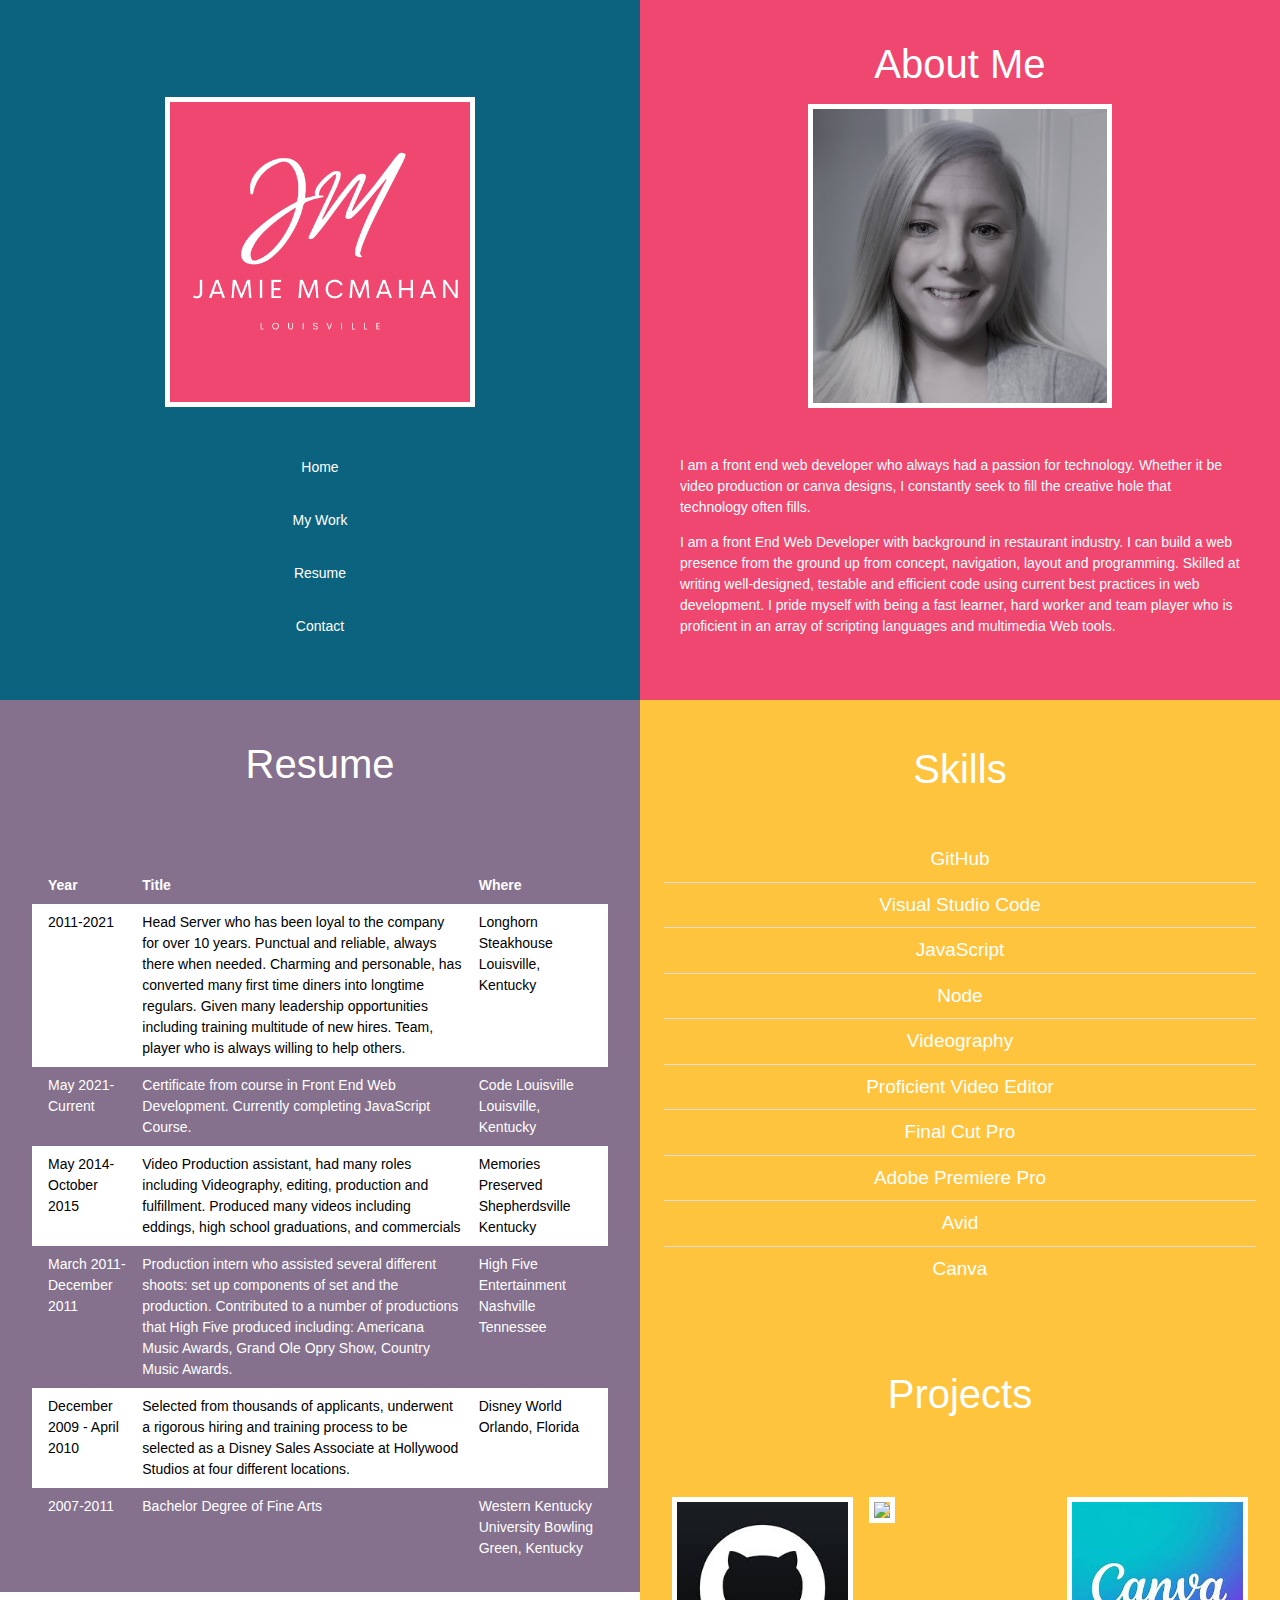
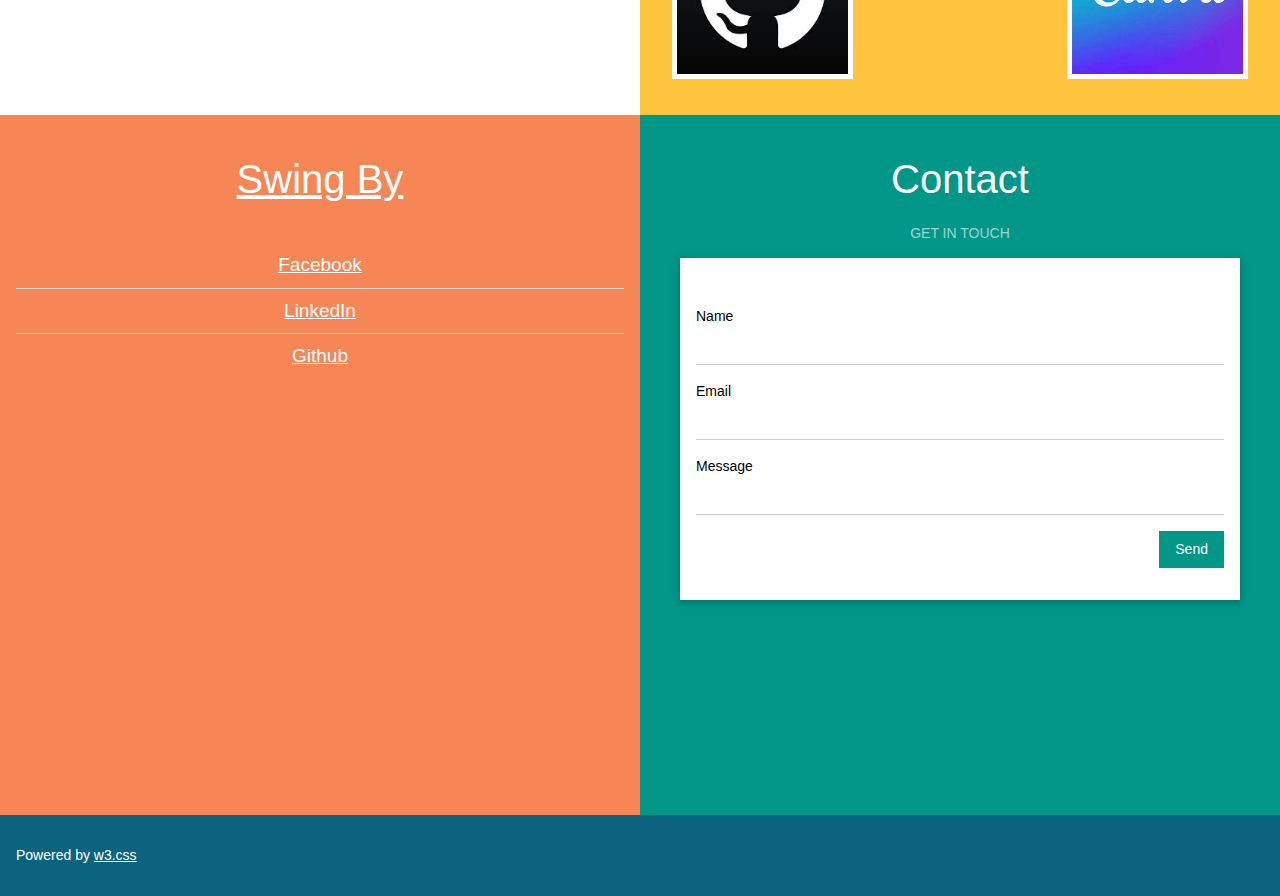
==== commit 3c644e35: "update" ====
--- a/home.html
+++ b/home.html
@@ -18,10 +18,10 @@
             <h1><img src="img/logo.png" alt="Jamie McMahan logo" style=width:51%></h1>
         </div>
         <div class="w3-padding-50">
-            <a href="#" class="w3-button w3-black w3-block w3-hover-blue-grey w3-padding-16">Home</a>
+            <a href="home.html" class="w3-button w3-black w3-block w3-hover-blue-grey w3-padding-16">Home</a>
             <a href="home.html" class="w3-button w3-black w3-block w3-hover-teal w3-padding-16">My Work</a>
             <a href="Resume.pdf" class="w3-button w3-black w3-block w3-hover-dark-grey w3-padding-16">Resume</a>
-            <a href="#contact" class="w3-button w3-black w3-block w3-hover-brown w3-padding-16">Contact</a>
+            <a href="<h1>resume</h1" class="w3-button w3-black w3-block w3-hover-brown w3-padding-16">Contact</a>
         </div>
     </div>
     <div class="w3-half w3-blue-grey w3-container" style="height:700px">
@@ -98,7 +98,7 @@
     </div>
 
 
-    <div class="w3-half w3-red w3-container" style="min-height: 1019px ">
+    <div class="w3-half w3-red w3-container" style="min-height: 1015px ">
         <div class="w3-row-padding ">
             <ul class="w3-ul w3-center ">
                 <br>
